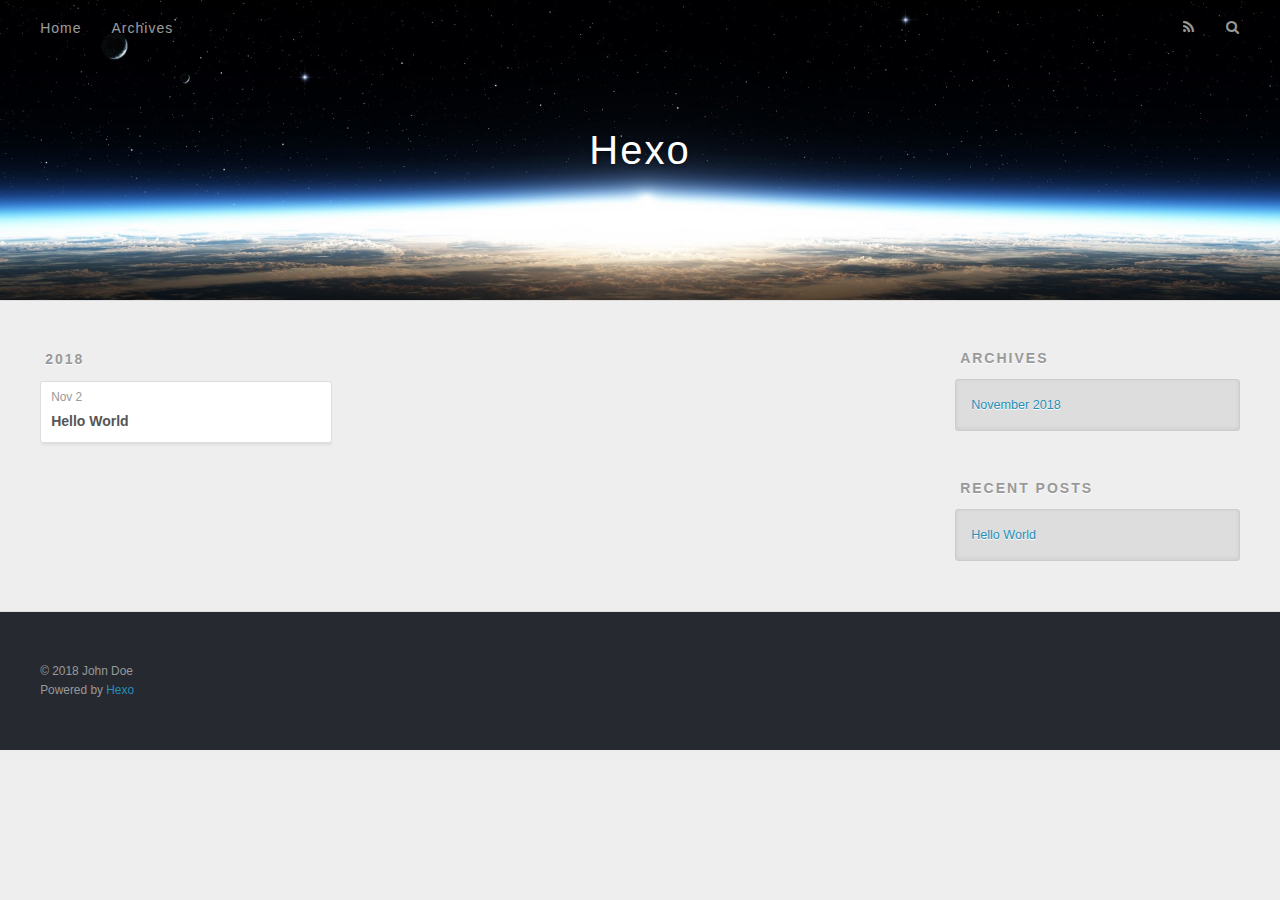
==== archives/index.html @ fae5cb5b "Site updated: 2018-11-02 11:44:25" ====
<!DOCTYPE html>
<html>
<head><meta name="generator" content="Hexo 3.8.0">
  <meta charset="utf-8">
  

  
  <title>Archives | Hexo</title>
  <meta name="viewport" content="width=device-width, initial-scale=1, maximum-scale=1">
  <meta property="og:type" content="website">
<meta property="og:title" content="Hexo">
<meta property="og:url" content="http://yoursite.com/archives/index.html">
<meta property="og:site_name" content="Hexo">
<meta property="og:locale" content="default">
<meta name="twitter:card" content="summary">
<meta name="twitter:title" content="Hexo">
  
    <link rel="alternate" href="/atom.xml" title="Hexo" type="application/atom+xml">
  
  
    <link rel="icon" href="/favicon.png">
  
  
    <link href="//fonts.googleapis.com/css?family=Source+Code+Pro" rel="stylesheet" type="text/css">
  
  <link rel="stylesheet" href="/css/style.css">
</head>
</html>
<body>
  <div id="container">
    <div id="wrap">
      <header id="header">
  <div id="banner"></div>
  <div id="header-outer" class="outer">
    <div id="header-title" class="inner">
      <h1 id="logo-wrap">
        <a href="/" id="logo">Hexo</a>
      </h1>
      
    </div>
    <div id="header-inner" class="inner">
      <nav id="main-nav">
        <a id="main-nav-toggle" class="nav-icon"></a>
        
          <a class="main-nav-link" href="/">Home</a>
        
          <a class="main-nav-link" href="/archives">Archives</a>
        
      </nav>
      <nav id="sub-nav">
        
          <a id="nav-rss-link" class="nav-icon" href="/atom.xml" title="RSS Feed"></a>
        
        <a id="nav-search-btn" class="nav-icon" title="Search"></a>
      </nav>
      <div id="search-form-wrap">
        <form action="//google.com/search" method="get" accept-charset="UTF-8" class="search-form"><input type="search" name="q" class="search-form-input" placeholder="Search"><button type="submit" class="search-form-submit">&#xF002;</button><input type="hidden" name="sitesearch" value="http://yoursite.com"></form>
      </div>
    </div>
  </div>
</header>
      <div class="outer">
        <section id="main">
  
  
    
    
      
      
      <section class="archives-wrap">
        <div class="archive-year-wrap">
          <a href="/archives/2018" class="archive-year">2018</a>
        </div>
        <div class="archives">
    
    <article class="archive-article archive-type-post">
  <div class="archive-article-inner">
    <header class="archive-article-header">
      <a href="/2018/11/02/hello-world/" class="archive-article-date">
  <time datetime="2018-11-02T03:14:10.967Z" itemprop="datePublished">Nov 2</time>
</a>
      
  
    <h1 itemprop="name">
      <a class="archive-article-title" href="/2018/11/02/hello-world/">Hello World</a>
    </h1>
  

    </header>
  </div>
</article>
  
  
    </div></section>
  


</section>
        
          <aside id="sidebar">
  
    

  
    

  
    
  
    
  <div class="widget-wrap">
    <h3 class="widget-title">Archives</h3>
    <div class="widget">
      <ul class="archive-list"><li class="archive-list-item"><a class="archive-list-link" href="/archives/2018/11/">November 2018</a></li></ul>
    </div>
  </div>


  
    
  <div class="widget-wrap">
    <h3 class="widget-title">Recent Posts</h3>
    <div class="widget">
      <ul>
        
          <li>
            <a href="/2018/11/02/hello-world/">Hello World</a>
          </li>
        
      </ul>
    </div>
  </div>

  
</aside>
        
      </div>
      <footer id="footer">
  
  <div class="outer">
    <div id="footer-info" class="inner">
      &copy; 2018 John Doe<br>
      Powered by <a href="http://hexo.io/" target="_blank">Hexo</a>
    </div>
  </div>
</footer>
    </div>
    <nav id="mobile-nav">
  
    <a href="/" class="mobile-nav-link">Home</a>
  
    <a href="/archives" class="mobile-nav-link">Archives</a>
  
</nav>
    

<script src="//ajax.googleapis.com/ajax/libs/jquery/2.0.3/jquery.min.js"></script>


  <link rel="stylesheet" href="/fancybox/jquery.fancybox.css">
  <script src="/fancybox/jquery.fancybox.pack.js"></script>


<script src="/js/script.js"></script>



  </div>
</body>
</html>
---- css/style.css ----
body {
  width: 100%;
}
body:before,
body:after {
  content: "";
  display: table;
}
body:after {
  clear: both;
}
html,
body,
div,
span,
applet,
object,
iframe,
h1,
h2,
h3,
h4,
h5,
h6,
p,
blockquote,
pre,
a,
abbr,
acronym,
address,
big,
cite,
code,
del,
dfn,
em,
img,
ins,
kbd,
q,
s,
samp,
small,
strike,
strong,
sub,
sup,
tt,
var,
dl,
dt,
dd,
ol,
ul,
li,
fieldset,
form,
label,
legend,
table,
caption,
tbody,
tfoot,
thead,
tr,
th,
td {
  margin: 0;
  padding: 0;
  border: 0;
  outline: 0;
  font-weight: inherit;
  font-style: inherit;
  font-family: inherit;
  font-size: 100%;
  vertical-align: baseline;
}
body {
  line-height: 1;
  color: #000;
  background: #fff;
}
ol,
ul {
  list-style: none;
}
table {
  border-collapse: separate;
  border-spacing: 0;
  vertical-align: middle;
}
caption,
th,
td {
  text-align: left;
  font-weight: normal;
  vertical-align: middle;
}
a img {
  border: none;
}
input,
button {
  margin: 0;
  padding: 0;
}
input::-moz-focus-inner,
button::-moz-focus-inner {
  border: 0;
  padding: 0;
}
@font-face {
  font-family: FontAwesome;
  font-style: normal;
  font-weight: normal;
  src: url("fonts/fontawesome-webfont.eot?v=#4.0.3");
  src: url("fonts/fontawesome-webfont.eot?#iefix&v=#4.0.3") format("embedded-opentype"), url("fonts/fontawesome-webfont.woff?v=#4.0.3") format("woff"), url("fonts/fontawesome-webfont.ttf?v=#4.0.3") format("truetype"), url("fonts/fontawesome-webfont.svg#fontawesomeregular?v=#4.0.3") format("svg");
}
html,
body,
#container {
  height: 100%;
}
body {
  background: #eee;
  font: 14px -apple-system, BlinkMacSystemFont, "Segoe UI", "Roboto", "Oxygen", "Ubuntu", "Cantarell", "Fira Sans", "Droid Sans", "Helvetica Neue", sans-serif;
  -webkit-text-size-adjust: 100%;
}
.outer {
  max-width: 1220px;
  margin: 0 auto;
  padding: 0 20px;
}
.outer:before,
.outer:after {
  content: "";
  display: table;
}
.outer:after {
  clear: both;
}
.inner {
  display: inline;
  float: left;
  width: 98.33333333333333%;
  margin: 0 0.833333333333333%;
}
.left,
.alignleft {
  float: left;
}
.right,
.alignright {
  float: right;
}
.clear {
  clear: both;
}
#container {
  position: relative;
}
.mobile-nav-on {
  overflow: hidden;
}
#wrap {
  height: 100%;
  width: 100%;
  position: absolute;
  top: 0;
  left: 0;
  -webkit-transition: 0.2s ease-out;
  -moz-transition: 0.2s ease-out;
  -ms-transition: 0.2s ease-out;
  transition: 0.2s ease-out;
  z-index: 1;
  background: #eee;
}
.mobile-nav-on #wrap {
  left: 280px;
}
@media screen and (min-width: 768px) {
  #main {
    display: inline;
    float: left;
    width: 73.33333333333333%;
    margin: 0 0.833333333333333%;
  }
}
.article-date,
.article-category-link,
.archive-year,
.widget-title {
  text-decoration: none;
  text-transform: uppercase;
  letter-spacing: 2px;
  color: #999;
  margin-bottom: 1em;
  margin-left: 5px;
  line-height: 1em;
  text-shadow: 0 1px #fff;
  font-weight: bold;
}
.article-inner,
.archive-article-inner {
  background: #fff;
  -webkit-box-shadow: 1px 2px 3px #ddd;
  box-shadow: 1px 2px 3px #ddd;
  border: 1px solid #ddd;
  border-radius: 3px;
}
.article-entry h1,
.widget h1 {
  font-size: 2em;
}
.article-entry h2,
.widget h2 {
  font-size: 1.5em;
}
.article-entry h3,
.widget h3 {
  font-size: 1.3em;
}
.article-entry h4,
.widget h4 {
  font-size: 1.2em;
}
.article-entry h5,
.widget h5 {
  font-size: 1em;
}
.article-entry h6,
.widget h6 {
  font-size: 1em;
  color: #999;
}
.article-entry hr,
.widget hr {
  border: 1px dashed #ddd;
}
.article-entry strong,
.widget strong {
  font-weight: bold;
}
.article-entry em,
.widget em,
.article-entry cite,
.widget cite {
  font-style: italic;
}
.article-entry sup,
.widget sup,
.article-entry sub,
.widget sub {
  font-size: 0.75em;
  line-height: 0;
  position: relative;
  vertical-align: baseline;
}
.article-entry sup,
.widget sup {
  top: -0.5em;
}
.article-entry sub,
.widget sub {
  bottom: -0.2em;
}
.article-entry small,
.widget small {
  font-size: 0.85em;
}
.article-entry acronym,
.widget acronym,
.article-entry abbr,
.widget abbr {
  border-bottom: 1px dotted;
}
.article-entry ul,
.widget ul,
.article-entry ol,
.widget ol,
.article-entry dl,
.widget dl {
  margin: 0 20px;
  line-height: 1.6em;
}
.article-entry ul ul,
.widget ul ul,
.article-entry ol ul,
.widget ol ul,
.article-entry ul ol,
.widget ul ol,
.article-entry ol ol,
.widget ol ol {
  margin-top: 0;
  margin-bottom: 0;
}
.article-entry ul,
.widget ul {
  list-style: disc;
}
.article-entry ol,
.widget ol {
  list-style: decimal;
}
.article-entry dt,
.widget dt {
  font-weight: bold;
}
#header {
  height: 300px;
  position: relative;
  border-bottom: 1px solid #ddd;
}
#header:before,
#header:after {
  content: "";
  position: absolute;
  left: 0;
  right: 0;
  height: 40px;
}
#header:before {
  top: 0;
  background: -webkit-linear-gradient(rgba(0,0,0,0.2), transparent);
  background: -moz-linear-gradient(rgba(0,0,0,0.2), transparent);
  background: -ms-linear-gradient(rgba(0,0,0,0.2), transparent);
  background: linear-gradient(rgba(0,0,0,0.2), transparent);
}
#header:after {
  bottom: 0;
  background: -webkit-linear-gradient(transparent, rgba(0,0,0,0.2));
  background: -moz-linear-gradient(transparent, rgba(0,0,0,0.2));
  background: -ms-linear-gradient(transparent, rgba(0,0,0,0.2));
  background: linear-gradient(transparent, rgba(0,0,0,0.2));
}
#header-outer {
  height: 100%;
  position: relative;
}
#header-inner {
  position: relative;
  overflow: hidden;
}
#banner {
  position: absolute;
  top: 0;
  left: 0;
  width: 100%;
  height: 100%;
  background: url("images/banner.jpg") center #000;
  -webkit-background-size: cover;
  -moz-background-size: cover;
  background-size: cover;
  z-index: -1;
}
#header-title {
  text-align: center;
  height: 40px;
  position: absolute;
  top: 50%;
  left: 0;
  margin-top: -20px;
}
#logo,
#subtitle {
  text-decoration: none;
  color: #fff;
  font-weight: 300;
  text-shadow: 0 1px 4px rgba(0,0,0,0.3);
}
#logo {
  font-size: 40px;
  line-height: 40px;
  letter-spacing: 2px;
}
#subtitle {
  font-size: 16px;
  line-height: 16px;
  letter-spacing: 1px;
}
#subtitle-wrap {
  margin-top: 16px;
}
#main-nav {
  float: left;
  margin-left: -15px;
}
.nav-icon,
.main-nav-link {
  float: left;
  color: #fff;
  opacity: 0.6;
  text-decoration: none;
  text-shadow: 0 1px rgba(0,0,0,0.2);
  -webkit-transition: opacity 0.2s;
  -moz-transition: opacity 0.2s;
  -ms-transition: opacity 0.2s;
  transition: opacity 0.2s;
  display: block;
  padding: 20px 15px;
}
.nav-icon:hover,
.main-nav-link:hover {
  opacity: 1;
}
.nav-icon {
  font-family: FontAwesome;
  text-align: center;
  font-size: 14px;
  width: 14px;
  height: 14px;
  padding: 20px 15px;
  position: relative;
  cursor: pointer;
}
.main-nav-link {
  font-weight: 300;
  letter-spacing: 1px;
}
@media screen and (max-width: 479px) {
  .main-nav-link {
    display: none;
  }
}
#main-nav-toggle {
  display: none;
}
#main-nav-toggle:before {
  content: "\f0c9";
}
@media screen and (max-width: 479px) {
  #main-nav-toggle {
    display: block;
  }
}
#sub-nav {
  float: right;
  margin-right: -15px;
}
#nav-rss-link:before {
  content: "\f09e";
}
#nav-search-btn:before {
  content: "\f002";
}
#search-form-wrap {
  position: absolute;
  top: 15px;
  width: 150px;
  height: 30px;
  right: -150px;
  opacity: 0;
  -webkit-transition: 0.2s ease-out;
  -moz-transition: 0.2s ease-out;
  -ms-transition: 0.2s ease-out;
  transition: 0.2s ease-out;
}
#search-form-wrap.on {
  opacity: 1;
  right: 0;
}
@media screen and (max-width: 479px) {
  #search-form-wrap {
    width: 100%;
    right: -100%;
  }
}
.search-form {
  position: absolute;
  top: 0;
  left: 0;
  right: 0;
  background: #fff;
  padding: 5px 15px;
  border-radius: 15px;
  -webkit-box-shadow: 0 0 10px rgba(0,0,0,0.3);
  box-shadow: 0 0 10px rgba(0,0,0,0.3);
}
.search-form-input {
  border: none;
  background: none;
  color: #555;
  width: 100%;
  font: 13px -apple-system, BlinkMacSystemFont, "Segoe UI", "Roboto", "Oxygen", "Ubuntu", "Cantarell", "Fira Sans", "Droid Sans", "Helvetica Neue", sans-serif;
  outline: none;
}
.search-form-input::-webkit-search-results-decoration,
.search-form-input::-webkit-search-cancel-button {
  -webkit-appearance: none;
}
.search-form-submit {
  position: absolute;
  top: 50%;
  right: 10px;
  margin-top: -7px;
  font: 13px FontAwesome;
  border: none;
  background: none;
  color: #bbb;
  cursor: pointer;
}
.search-form-submit:hover,
.search-form-submit:focus {
  color: #777;
}
.article {
  margin: 50px 0;
}
.article-inner {
  overflow: hidden;
}
.article-meta:before,
.article-meta:after {
  content: "";
  display: table;
}
.article-meta:after {
  clear: both;
}
.article-date {
  float: left;
}
.article-category {
  float: left;
  line-height: 1em;
  color: #ccc;
  text-shadow: 0 1px #fff;
  margin-left: 8px;
}
.article-category:before {
  content: "\2022";
}
.article-category-link {
  margin: 0 12px 1em;
}
.article-header {
  padding: 20px 20px 0;
}
.article-title {
  text-decoration: none;
  font-size: 2em;
  font-weight: bold;
  color: #555;
  line-height: 1.1em;
  -webkit-transition: color 0.2s;
  -moz-transition: color 0.2s;
  -ms-transition: color 0.2s;
  transition: color 0.2s;
}
a.article-title:hover {
  color: #258fb8;
}
.article-entry {
  color: #555;
  padding: 0 20px;
}
.article-entry:before,
.article-entry:after {
  content: "";
  display: table;
}
.article-entry:after {
  clear: both;
}
.article-entry p,
.article-entry table {
  line-height: 1.6em;
  margin: 1.6em 0;
}
.article-entry h1,
.article-entry h2,
.article-entry h3,
.article-entry h4,
.article-entry h5,
.article-entry h6 {
  font-weight: bold;
}
.article-entry h1,
.article-entry h2,
.article-entry h3,
.article-entry h4,
.article-entry h5,
.article-entry h6 {
  line-height: 1.1em;
  margin: 1.1em 0;
}
.article-entry a {
  color: #258fb8;
  text-decoration: none;
}
.article-entry a:hover {
  text-decoration: underline;
}
.article-entry ul,
.article-entry ol,
.article-entry dl {
  margin-top: 1.6em;
  margin-bottom: 1.6em;
}
.article-entry img,
.article-entry video {
  max-width: 100%;
  height: auto;
  display: block;
  margin: auto;
}
.article-entry iframe {
  border: none;
}
.article-entry table {
  width: 100%;
  border-collapse: collapse;
  border-spacing: 0;
}
.article-entry th {
  font-weight: bold;
  border-bottom: 3px solid #ddd;
  padding-bottom: 0.5em;
}
.article-entry td {
  border-bottom: 1px solid #ddd;
  padding: 10px 0;
}
.article-entry blockquote {
  font-family: Georgia, "Times New Roman", serif;
  font-size: 1.4em;
  margin: 1.6em 20px;
  text-align: center;
}
.article-entry blockquote footer {
  font-size: 14px;
  margin: 1.6em 0;
  font-family: -apple-system, BlinkMacSystemFont, "Segoe UI", "Roboto", "Oxygen", "Ubuntu", "Cantarell", "Fira Sans", "Droid Sans", "Helvetica Neue", sans-serif;
}
.article-entry blockquote footer cite:before {
  content: "—";
  padding: 0 0.5em;
}
.article-entry .pullquote {
  text-align: left;
  width: 45%;
  margin: 0;
}
.article-entry .pullquote.left {
  margin-left: 0.5em;
  margin-right: 1em;
}
.article-entry .pullquote.right {
  margin-right: 0.5em;
  margin-left: 1em;
}
.article-entry .caption {
  color: #999;
  display: block;
  font-size: 0.9em;
  margin-top: 0.5em;
  position: relative;
  text-align: center;
}
.article-entry .video-container {
  position: relative;
  padding-top: 56.25%;
  height: 0;
  overflow: hidden;
}
.article-entry .video-container iframe,
.article-entry .video-container object,
.article-entry .video-container embed {
  position: absolute;
  top: 0;
  left: 0;
  width: 100%;
  height: 100%;
  margin-top: 0;
}
.article-more-link a {
  display: inline-block;
  line-height: 1em;
  padding: 6px 15px;
  border-radius: 15px;
  background: #eee;
  color: #999;
  text-shadow: 0 1px #fff;
  text-decoration: none;
}
.article-more-link a:hover {
  background: #258fb8;
  color: #fff;
  text-decoration: none;
  text-shadow: 0 1px #1e7293;
}
.article-footer {
  font-size: 0.85em;
  line-height: 1.6em;
  border-top: 1px solid #ddd;
  padding-top: 1.6em;
  margin: 0 20px 20px;
}
.article-footer:before,
.article-footer:after {
  content: "";
  display: table;
}
.article-footer:after {
  clear: both;
}
.article-footer a {
  color: #999;
  text-decoration: none;
}
.article-footer a:hover {
  color: #555;
}
.article-tag-list-item {
  float: left;
  margin-right: 10px;
}
.article-tag-list-link:before {
  content: "#";
}
.article-comment-link {
  float: right;
}
.article-comment-link:before {
  content: "\f075";
  font-family: FontAwesome;
  padding-right: 8px;
}
.article-share-link {
  cursor: pointer;
  float: right;
  margin-left: 20px;
}
.article-share-link:before {
  content: "\f064";
  font-family: FontAwesome;
  padding-right: 6px;
}
#article-nav {
  position: relative;
}
#article-nav:before,
#article-nav:after {
  content: "";
  display: table;
}
#article-nav:after {
  clear: both;
}
@media screen and (min-width: 768px) {
  #article-nav {
    margin: 50px 0;
  }
  #article-nav:before {
    width: 8px;
    height: 8px;
    position: absolute;
    top: 50%;
    left: 50%;
    margin-top: -4px;
    margin-left: -4px;
    content: "";
    border-radius: 50%;
    background: #ddd;
    -webkit-box-shadow: 0 1px 2px #fff;
    box-shadow: 0 1px 2px #fff;
  }
}
.article-nav-link-wrap {
  text-decoration: none;
  text-shadow: 0 1px #fff;
  color: #999;
  -webkit-box-sizing: border-box;
  -moz-box-sizing: border-box;
  box-sizing: border-box;
  margin-top: 50px;
  text-align: center;
  display: block;
}
.article-nav-link-wrap:hover {
  color: #555;
}
@media screen and (min-width: 768px) {
  .article-nav-link-wrap {
    width: 50%;
    margin-top: 0;
  }
}
@media screen and (min-width: 768px) {
  #article-nav-newer {
    float: left;
    text-align: right;
    padding-right: 20px;
  }
}
@media screen and (min-width: 768px) {
  #article-nav-older {
    float: right;
    text-align: left;
    padding-left: 20px;
  }
}
.article-nav-caption {
  text-transform: uppercase;
  letter-spacing: 2px;
  color: #ddd;
  line-height: 1em;
  font-weight: bold;
}
#article-nav-newer .article-nav-caption {
  margin-right: -2px;
}
.article-nav-title {
  font-size: 0.85em;
  line-height: 1.6em;
  margin-top: 0.5em;
}
.article-share-box {
  position: absolute;
  display: none;
  background: #fff;
  -webkit-box-shadow: 1px 2px 10px rgba(0,0,0,0.2);
  box-shadow: 1px 2px 10px rgba(0,0,0,0.2);
  border-radius: 3px;
  margin-left: -145px;
  overflow: hidden;
  z-index: 1;
}
.article-share-box.on {
  display: block;
}
.article-share-input {
  width: 100%;
  background: none;
  -webkit-box-sizing: border-box;
  -moz-box-sizing: border-box;
  box-sizing: border-box;
  font: 14px -apple-system, BlinkMacSystemFont, "Segoe UI", "Roboto", "Oxygen", "Ubuntu", "Cantarell", "Fira Sans", "Droid Sans", "Helvetica Neue", sans-serif;
  padding: 0 15px;
  color: #555;
  outline: none;
  border: 1px solid #ddd;
  border-radius: 3px 3px 0 0;
  height: 36px;
  line-height: 36px;
}
.article-share-links {
  background: #eee;
}
.article-share-links:before,
.article-share-links:after {
  content: "";
  display: table;
}
.article-share-links:after {
  clear: both;
}
.article-share-twitter,
.article-share-facebook,
.article-share-pinterest,
.article-share-google {
  width: 50px;
  height: 36px;
  display: block;
  float: left;
  position: relative;
  color: #999;
  text-shadow: 0 1px #fff;
}
.article-share-twitter:before,
.article-share-facebook:before,
.article-share-pinterest:before,
.article-share-google:before {
  font-size: 20px;
  font-family: FontAwesome;
  width: 20px;
  height: 20px;
  position: absolute;
  top: 50%;
  left: 50%;
  margin-top: -10px;
  margin-left: -10px;
  text-align: center;
}
.article-share-twitter:hover,
.article-share-facebook:hover,
.article-share-pinterest:hover,
.article-share-google:hover {
  color: #fff;
}
.article-share-twitter:before {
  content: "\f099";
}
.article-share-twitter:hover {
  background: #00aced;
  text-shadow: 0 1px #008abe;
}
.article-share-facebook:before {
  content: "\f09a";
}
.article-share-facebook:hover {
  background: #3b5998;
  text-shadow: 0 1px #2f477a;
}
.article-share-pinterest:before {
  content: "\f0d2";
}
.article-share-pinterest:hover {
  background: #cb2027;
  text-shadow: 0 1px #a21a1f;
}
.article-share-google:before {
  content: "\f0d5";
}
.article-share-google:hover {
  background: #dd4b39;
  text-shadow: 0 1px #be3221;
}
.article-gallery {
  background: #000;
  position: relative;
}
.article-gallery-photos {
  position: relative;
  overflow: hidden;
}
.article-gallery-img {
  display: none;
  max-width: 100%;
}
.article-gallery-img:first-child {
  display: block;
}
.article-gallery-img.loaded {
  position: absolute;
  display: block;
}
.article-gallery-img img {
  display: block;
  max-width: 100%;
  margin: 0 auto;
}
#comments {
  background: #fff;
  -webkit-box-shadow: 1px 2px 3px #ddd;
  box-shadow: 1px 2px 3px #ddd;
  padding: 20px;
  border: 1px solid #ddd;
  border-radius: 3px;
  margin: 50px 0;
}
#comments a {
  color: #258fb8;
}
.archives-wrap {
  margin: 50px 0;
}
.archives:before,
.archives:after {
  content: "";
  display: table;
}
.archives:after {
  clear: both;
}
.archive-year-wrap {
  margin-bottom: 1em;
}
.archives {
  -webkit-column-gap: 10px;
  -moz-column-gap: 10px;
  column-gap: 10px;
}
@media screen and (min-width: 480px) and (max-width: 767px) {
  .archives {
    -webkit-column-count: 2;
    -moz-column-count: 2;
    column-count: 2;
  }
}
@media screen and (min-width: 768px) {
  .archives {
    -webkit-column-count: 3;
    -moz-column-count: 3;
    column-count: 3;
  }
}
.archive-article {
  -webkit-column-break-inside: avoid;
  page-break-inside: avoid;
  overflow: hidden;
  break-inside: avoid-column;
}
.archive-article-inner {
  padding: 10px;
  margin-bottom: 15px;
}
.archive-article-title {
  text-decoration: none;
  font-weight: bold;
  color: #555;
  -webkit-transition: color 0.2s;
  -moz-transition: color 0.2s;
  -ms-transition: color 0.2s;
  transition: color 0.2s;
  line-height: 1.6em;
}
.archive-article-title:hover {
  color: #258fb8;
}
.archive-article-footer {
  margin-top: 1em;
}
.archive-article-date {
  color: #999;
  text-decoration: none;
  font-size: 0.85em;
  line-height: 1em;
  margin-bottom: 0.5em;
  display: block;
}
#page-nav {
  margin: 50px auto;
  background: #fff;
  -webkit-box-shadow: 1px 2px 3px #ddd;
  box-shadow: 1px 2px 3px #ddd;
  border: 1px solid #ddd;
  border-radius: 3px;
  text-align: center;
  color: #999;
  overflow: hidden;
}
#page-nav:before,
#page-nav:after {
  content: "";
  display: table;
}
#page-nav:after {
  clear: both;
}
#page-nav a,
#page-nav span {
  padding: 10px 20px;
  line-height: 1;
  height: 2ex;
}
#page-nav a {
  color: #999;
  text-decoration: none;
}
#page-nav a:hover {
  background: #999;
  color: #fff;
}
#page-nav .prev {
  float: left;
}
#page-nav .next {
  float: right;
}
#page-nav .page-number {
  display: inline-block;
}
@media screen and (max-width: 479px) {
  #page-nav .page-number {
    display: none;
  }
}
#page-nav .current {
  color: #555;
  font-weight: bold;
}
#page-nav .space {
  color: #ddd;
}
#footer {
  background: #262a30;
  padding: 50px 0;
  border-top: 1px solid #ddd;
  color: #999;
}
#footer a {
  color: #258fb8;
  text-decoration: none;
}
#footer a:hover {
  text-decoration: underline;
}
#footer-info {
  line-height: 1.6em;
  font-size: 0.85em;
}
.article-entry pre,
.article-entry .highlight {
  background: #2d2d2d;
  margin: 0 -20px;
  padding: 15px 20px;
  border-style: solid;
  border-color: #ddd;
  border-width: 1px 0;
  overflow: auto;
  color: #ccc;
  line-height: 22.400000000000002px;
}
.article-entry .highlight .gutter pre,
.article-entry .gist .gist-file .gist-data .line-numbers {
  color: #666;
  font-size: 0.85em;
}
.article-entry pre,
.article-entry code {
  font-family: "Source Code Pro", Consolas, Monaco, Menlo, Consolas, monospace;
}
.article-entry code {
  background: #eee;
  text-shadow: 0 1px #fff;
  padding: 0 0.3em;
}
.article-entry pre code {
  background: none;
  text-shadow: none;
  padding: 0;
}
.article-entry .highlight pre {
  border: none;
  margin: 0;
  padding: 0;
}
.article-entry .highlight table {
  margin: 0;
  width: auto;
}
.article-entry .highlight td {
  border: none;
  padding: 0;
}
.article-entry .highlight figcaption {
  font-size: 0.85em;
  color: #999;
  line-height: 1em;
  margin-bottom: 1em;
}
.article-entry .highlight figcaption:before,
.article-entry .highlight figcaption:after {
  content: "";
  display: table;
}
.article-entry .highlight figcaption:after {
  clear: both;
}
.article-entry .highlight figcaption a {
  float: right;
}
.article-entry .highlight .gutter pre {
  text-align: right;
  padding-right: 20px;
}
.article-entry .highlight .line {
  height: 22.400000000000002px;
}
.article-entry .highlight .line.marked {
  background: #515151;
}
.article-entry .gist {
  margin: 0 -20px;
  border-style: solid;
  border-color: #ddd;
  border-width: 1px 0;
  background: #2d2d2d;
  padding: 15px 20px 15px 0;
}
.article-entry .gist .gist-file {
  border: none;
  font-family: "Source Code Pro", Consolas, Monaco, Menlo, Consolas, monospace;
  margin: 0;
}
.article-entry .gist .gist-file .gist-data {
  background: none;
  border: none;
}
.article-entry .gist .gist-file .gist-data .line-numbers {
  background: none;
  border: none;
  padding: 0 20px 0 0;
}
.article-entry .gist .gist-file .gist-data .line-data {
  padding: 0 !important;
}
.article-entry .gist .gist-file .highlight {
  margin: 0;
  padding: 0;
  border: none;
}
.article-entry .gist .gist-file .gist-meta {
  background: #2d2d2d;
  color: #999;
  font: 0.85em -apple-system, BlinkMacSystemFont, "Segoe UI", "Roboto", "Oxygen", "Ubuntu", "Cantarell", "Fira Sans", "Droid Sans", "Helvetica Neue", sans-serif;
  text-shadow: 0 0;
  padding: 0;
  margin-top: 1em;
  margin-left: 20px;
}
.article-entry .gist .gist-file .gist-meta a {
  color: #258fb8;
  font-weight: normal;
}
.article-entry .gist .gist-file .gist-meta a:hover {
  text-decoration: underline;
}
pre .comment,
pre .title {
  color: #999;
}
pre .variable,
pre .attribute,
pre .tag,
pre .regexp,
pre .ruby .constant,
pre .xml .tag .title,
pre .xml .pi,
pre .xml .doctype,
pre .html .doctype,
pre .css .id,
pre .css .class,
pre .css .pseudo {
  color: #f2777a;
}
pre .number,
pre .preprocessor,
pre .built_in,
pre .literal,
pre .params,
pre .constant {
  color: #f99157;
}
pre .class,
pre .ruby .class .title,
pre .css .rules .attribute {
  color: #9c9;
}
pre .string,
pre .value,
pre .inheritance,
pre .header,
pre .ruby .symbol,
pre .xml .cdata {
  color: #9c9;
}
pre .css .hexcolor {
  color: #6cc;
}
pre .function,
pre .python .decorator,
pre .python .title,
pre .ruby .function .title,
pre .ruby .title .keyword,
pre .perl .sub,
pre .javascript .title,
pre .coffeescript .title {
  color: #69c;
}
pre .keyword,
pre .javascript .function {
  color: #c9c;
}
@media screen and (max-width: 479px) {
  #mobile-nav {
    position: absolute;
    top: 0;
    left: 0;
    width: 280px;
    height: 100%;
    background: #191919;
    border-right: 1px solid #fff;
  }
}
@media screen and (max-width: 479px) {
  .mobile-nav-link {
    display: block;
    color: #999;
    text-decoration: none;
    padding: 15px 20px;
    font-weight: bold;
  }
  .mobile-nav-link:hover {
    color: #fff;
  }
}
@media screen and (min-width: 768px) {
  #sidebar {
    display: inline;
    float: left;
    width: 23.333333333333332%;
    margin: 0 0.833333333333333%;
  }
}
.widget-wrap {
  margin: 50px 0;
}
.widget {
  color: #777;
  text-shadow: 0 1px #fff;
  background: #ddd;
  -webkit-box-shadow: 0 -1px 4px #ccc inset;
  box-shadow: 0 -1px 4px #ccc inset;
  border: 1px solid #ccc;
  padding: 15px;
  border-radius: 3px;
}
.widget a {
  color: #258fb8;
  text-decoration: none;
}
.widget a:hover {
  text-decoration: underline;
}
.widget ul ul,
.widget ol ul,
.widget dl ul,
.widget ul ol,
.widget ol ol,
.widget dl ol,
.widget ul dl,
.widget ol dl,
.widget dl dl {
  margin-left: 15px;
  list-style: disc;
}
.widget {
  line-height: 1.6em;
  word-wrap: break-word;
  font-size: 0.9em;
}
.widget ul,
.widget ol {
  list-style: none;
  margin: 0;
}
.widget ul ul,
.widget ol ul,
.widget ul ol,
.widget ol ol {
  margin: 0 20px;
}
.widget ul ul,
.widget ol ul {
  list-style: disc;
}
.widget ul ol,
.widget ol ol {
  list-style: decimal;
}
.category-list-count,
.tag-list-count,
.archive-list-count {
  padding-left: 5px;
  color: #999;
  font-size: 0.85em;
}
.category-list-count:before,
.tag-list-count:before,
.archive-list-count:before {
  content: "(";
}
.category-list-count:after,
.tag-list-count:after,
.archive-list-count:after {
  content: ")";
}
.tagcloud a {
  margin-right: 5px;
  display: inline-block;
}
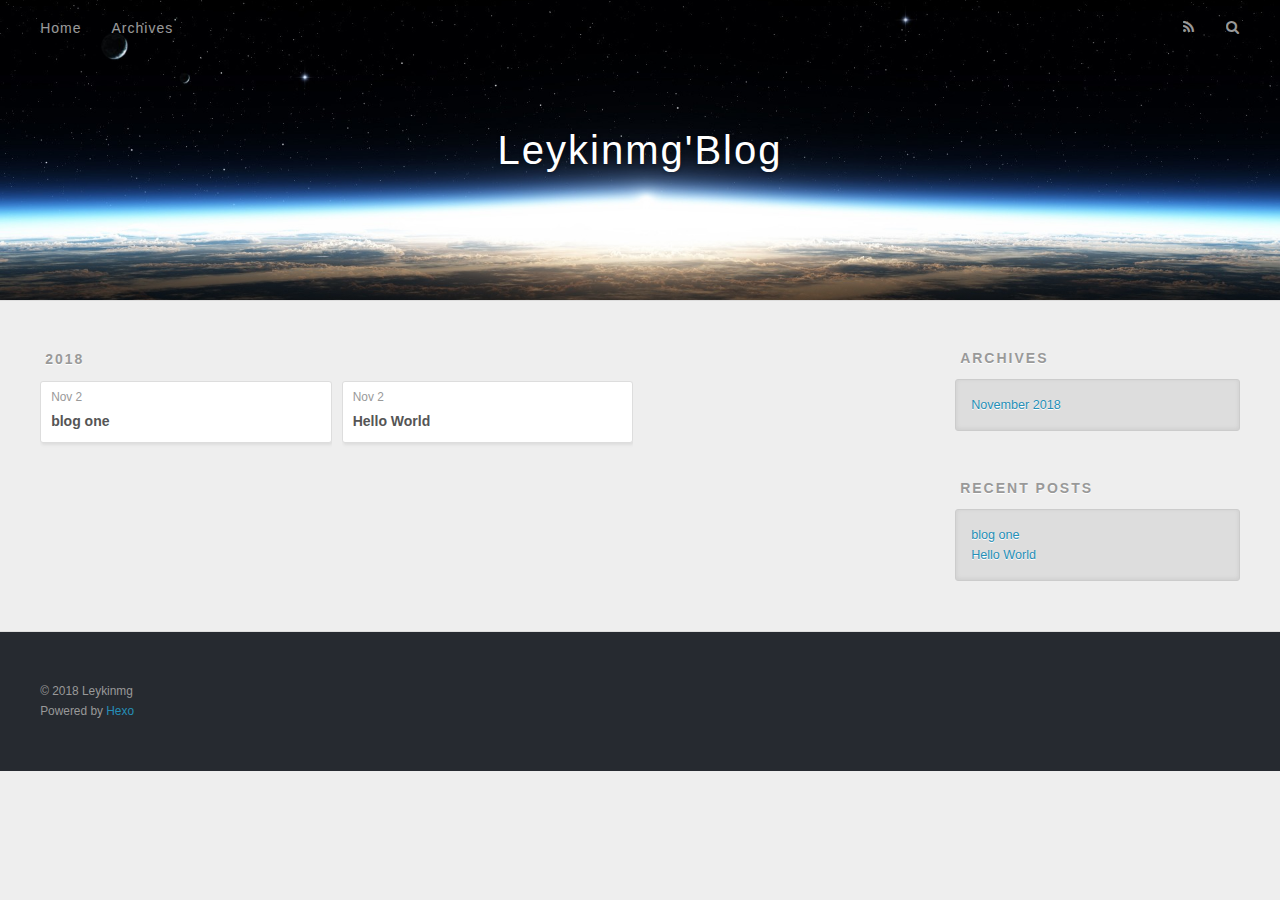
==== commit 9611400d: "Site updated: 2018-11-02 13:22:44" ====
--- a/archives/index.html
+++ b/archives/index.html
@@ -5,17 +5,17 @@
   
 
   
-  <title>Archives | Hexo</title>
+  <title>Archives | Leykinmg&#39;Blog</title>
   <meta name="viewport" content="width=device-width, initial-scale=1, maximum-scale=1">
   <meta property="og:type" content="website">
-<meta property="og:title" content="Hexo">
+<meta property="og:title" content="Leykinmg&#39;Blog">
 <meta property="og:url" content="http://yoursite.com/archives/index.html">
-<meta property="og:site_name" content="Hexo">
+<meta property="og:site_name" content="Leykinmg&#39;Blog">
 <meta property="og:locale" content="default">
 <meta name="twitter:card" content="summary">
-<meta name="twitter:title" content="Hexo">
+<meta name="twitter:title" content="Leykinmg&#39;Blog">
   
-    <link rel="alternate" href="/atom.xml" title="Hexo" type="application/atom+xml">
+    <link rel="alternate" href="/atom.xml" title="Leykinmg&#39;Blog" type="application/atom+xml">
   
   
     <link rel="icon" href="/favicon.png">
@@ -34,7 +34,7 @@
   <div id="header-outer" class="outer">
     <div id="header-title" class="inner">
       <h1 id="logo-wrap">
-        <a href="/" id="logo">Hexo</a>
+        <a href="/" id="logo">Leykinmg&#39;Blog</a>
       </h1>
       
     </div>
@@ -72,6 +72,25 @@
           <a href="/archives/2018" class="archive-year">2018</a>
         </div>
         <div class="archives">
+    
+    <article class="archive-article archive-type-post">
+  <div class="archive-article-inner">
+    <header class="archive-article-header">
+      <a href="/2018/11/02/blog-one/" class="archive-article-date">
+  <time datetime="2018-11-02T05:22:01.000Z" itemprop="datePublished">Nov 2</time>
+</a>
+      
+  
+    <h1 itemprop="name">
+      <a class="archive-article-title" href="/2018/11/02/blog-one/">blog one</a>
+    </h1>
+  
+
+    </header>
+  </div>
+</article>
+  
+    
     
     <article class="archive-article archive-type-post">
   <div class="archive-article-inner">
@@ -124,6 +143,10 @@
       <ul>
         
           <li>
+            <a href="/2018/11/02/blog-one/">blog one</a>
+          </li>
+        
+          <li>
             <a href="/2018/11/02/hello-world/">Hello World</a>
           </li>
         
@@ -139,7 +162,7 @@
   
   <div class="outer">
     <div id="footer-info" class="inner">
-      &copy; 2018 John Doe<br>
+      &copy; 2018 Leykinmg<br>
       Powered by <a href="http://hexo.io/" target="_blank">Hexo</a>
     </div>
   </div>
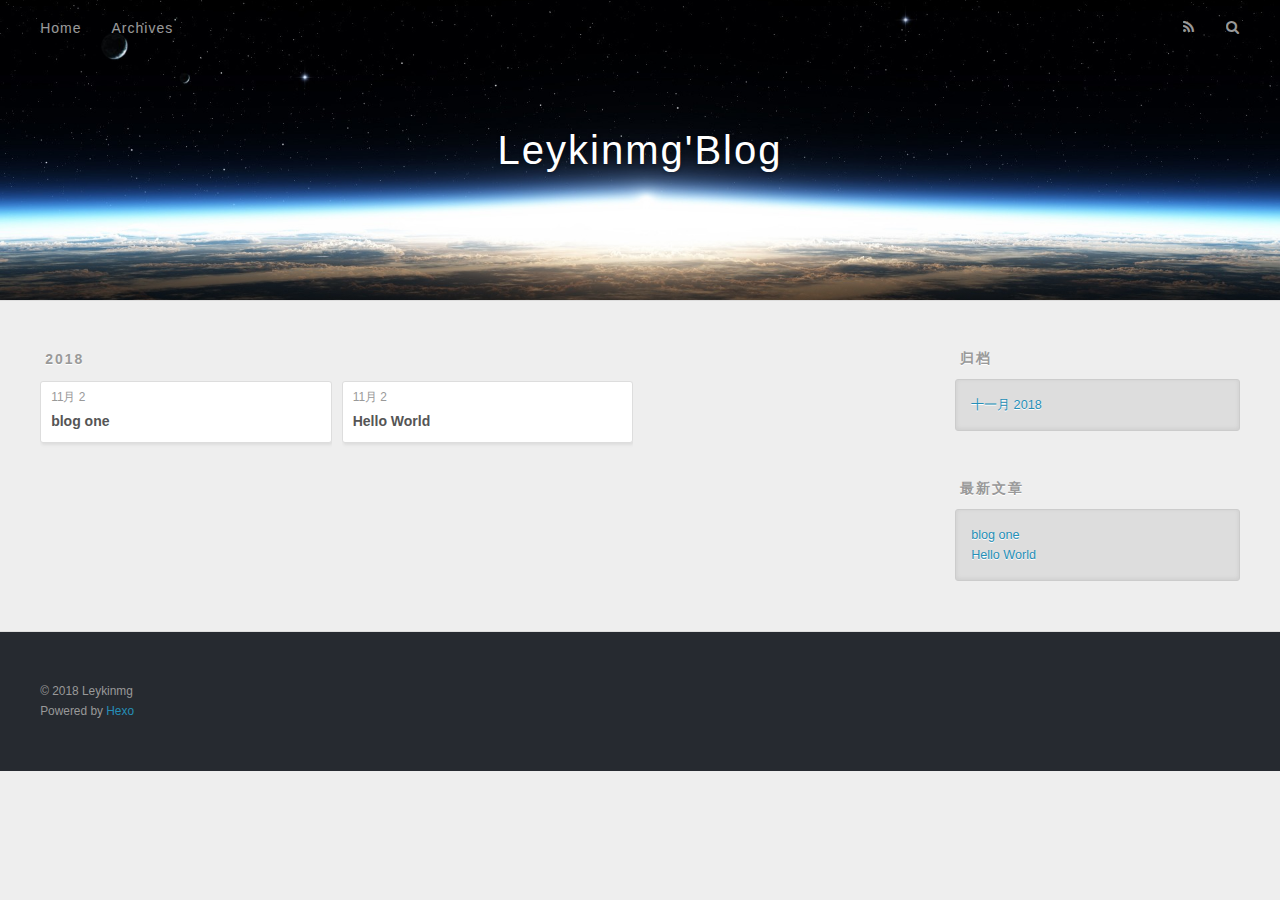
==== commit 0f0a817d: "Site updated: 2018-11-02 19:39:54" ====
--- a/archives/index.html
+++ b/archives/index.html
@@ -5,20 +5,20 @@
   
 
   
-  <title>Archives | Leykinmg&#39;Blog</title>
+  <title>归档 | Leykinmg&#39;Blog</title>
   <meta name="viewport" content="width=device-width, initial-scale=1, maximum-scale=1">
   <meta property="og:type" content="website">
 <meta property="og:title" content="Leykinmg&#39;Blog">
 <meta property="og:url" content="http://yoursite.com/archives/index.html">
 <meta property="og:site_name" content="Leykinmg&#39;Blog">
-<meta property="og:locale" content="default">
+<meta property="og:locale" content="zh-CN">
 <meta name="twitter:card" content="summary">
 <meta name="twitter:title" content="Leykinmg&#39;Blog">
   
     <link rel="alternate" href="/atom.xml" title="Leykinmg&#39;Blog" type="application/atom+xml">
   
   
-    <link rel="icon" href="/favicon.png">
+    <link rel="icon" href="/shuixing.ico">
   
   
     <link href="//fonts.googleapis.com/css?family=Source+Code+Pro" rel="stylesheet" type="text/css">
@@ -51,7 +51,7 @@
         
           <a id="nav-rss-link" class="nav-icon" href="/atom.xml" title="RSS Feed"></a>
         
-        <a id="nav-search-btn" class="nav-icon" title="Search"></a>
+        <a id="nav-search-btn" class="nav-icon" title="搜索"></a>
       </nav>
       <div id="search-form-wrap">
         <form action="//google.com/search" method="get" accept-charset="UTF-8" class="search-form"><input type="search" name="q" class="search-form-input" placeholder="Search"><button type="submit" class="search-form-submit">&#xF002;</button><input type="hidden" name="sitesearch" value="http://yoursite.com"></form>
@@ -77,7 +77,7 @@
   <div class="archive-article-inner">
     <header class="archive-article-header">
       <a href="/2018/11/02/blog-one/" class="archive-article-date">
-  <time datetime="2018-11-02T05:22:01.000Z" itemprop="datePublished">Nov 2</time>
+  <time datetime="2018-11-02T05:22:01.000Z" itemprop="datePublished">11月 2</time>
 </a>
       
   
@@ -96,7 +96,7 @@
   <div class="archive-article-inner">
     <header class="archive-article-header">
       <a href="/2018/11/02/hello-world/" class="archive-article-date">
-  <time datetime="2018-11-02T03:14:10.967Z" itemprop="datePublished">Nov 2</time>
+  <time datetime="2018-11-02T03:14:10.967Z" itemprop="datePublished">11月 2</time>
 </a>
       
   
@@ -128,9 +128,9 @@
   
     
   <div class="widget-wrap">
-    <h3 class="widget-title">Archives</h3>
+    <h3 class="widget-title">归档</h3>
     <div class="widget">
-      <ul class="archive-list"><li class="archive-list-item"><a class="archive-list-link" href="/archives/2018/11/">November 2018</a></li></ul>
+      <ul class="archive-list"><li class="archive-list-item"><a class="archive-list-link" href="/archives/2018/11/">十一月 2018</a></li></ul>
     </div>
   </div>
 
@@ -138,7 +138,7 @@
   
     
   <div class="widget-wrap">
-    <h3 class="widget-title">Recent Posts</h3>
+    <h3 class="widget-title">最新文章</h3>
     <div class="widget">
       <ul>
         
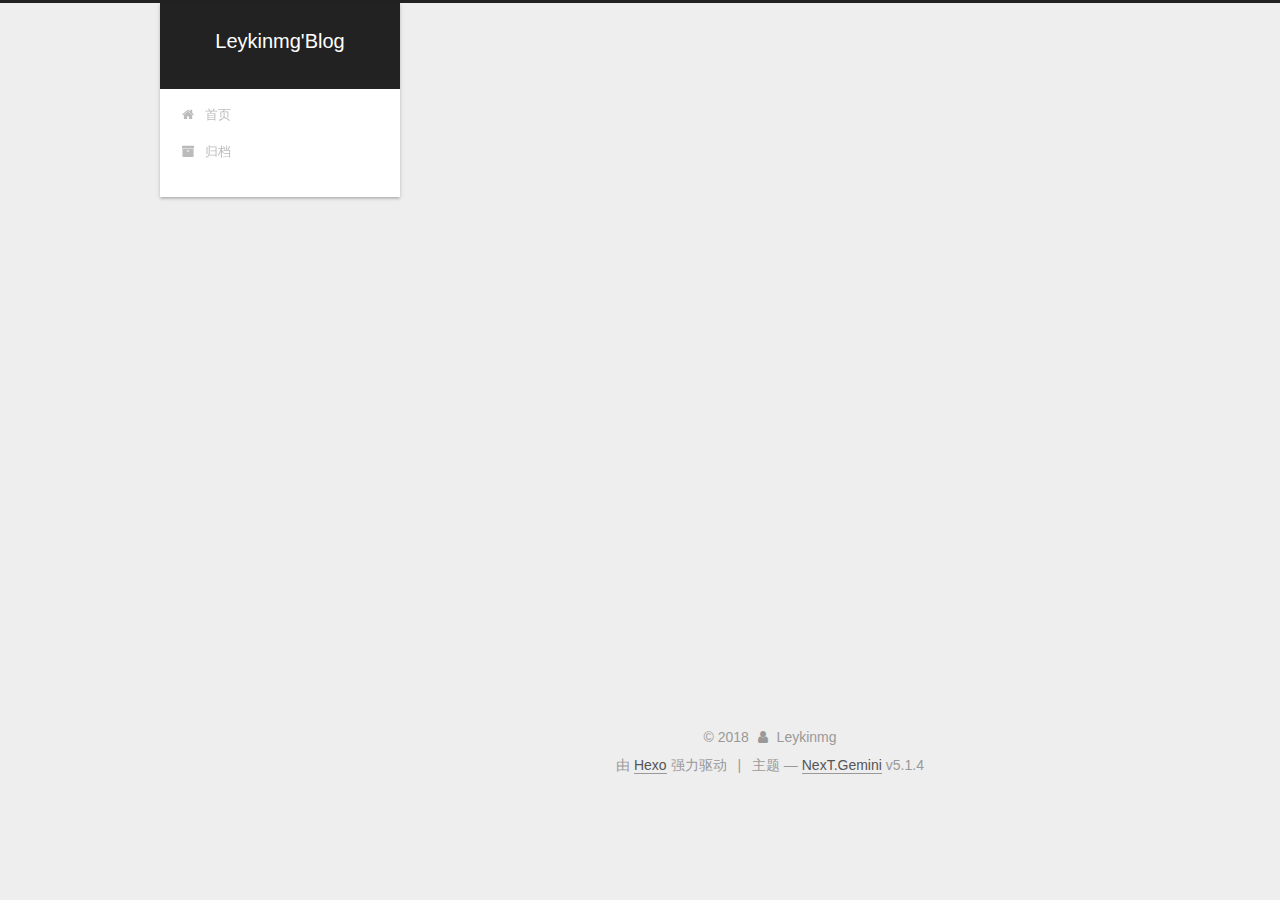
==== commit aa4e06ed: "Site updated: 2018-11-02 20:59:03" ====
--- a/archives/index.html
+++ b/archives/index.html
@@ -1,193 +1,596 @@
 <!DOCTYPE html>
-<html>
+
+
+
+  
+
+
+<html class="theme-next gemini use-motion" lang="zh-Hans">
 <head><meta name="generator" content="Hexo 3.8.0">
-  <meta charset="utf-8">
-  
-
-  
-  <title>归档 | Leykinmg&#39;Blog</title>
-  <meta name="viewport" content="width=device-width, initial-scale=1, maximum-scale=1">
-  <meta property="og:type" content="website">
+  <meta charset="UTF-8">
+<meta http-equiv="X-UA-Compatible" content="IE=edge">
+<meta name="viewport" content="width=device-width, initial-scale=1, maximum-scale=1">
+<meta name="theme-color" content="#222">
+
+
+
+
+
+
+
+
+
+<meta http-equiv="Cache-Control" content="no-transform">
+<meta http-equiv="Cache-Control" content="no-siteapp">
+
+
+
+
+
+
+
+
+
+
+
+
+
+
+
+
+  
+  
+  <link href="/lib/fancybox/source/jquery.fancybox.css?v=2.1.5" rel="stylesheet" type="text/css">
+
+
+
+
+
+
+
+<link href="/lib/font-awesome/css/font-awesome.min.css?v=4.6.2" rel="stylesheet" type="text/css">
+
+<link href="/css/main.css?v=5.1.4" rel="stylesheet" type="text/css">
+
+
+  <link rel="apple-touch-icon" sizes="180x180" href="/images/apple-touch-icon-next.png?v=5.1.4">
+
+
+  <link rel="icon" type="image/png" sizes="32x32" href="/images/favicon-32x32-next.png?v=5.1.4">
+
+
+  <link rel="icon" type="image/png" sizes="16x16" href="/images/favicon-16x16-next.png?v=5.1.4">
+
+
+  <link rel="mask-icon" href="/images/logo.svg?v=5.1.4" color="#222">
+
+
+
+
+
+  <meta name="keywords" content="Hexo, NexT">
+
+
+
+
+
+
+
+
+
+
+<meta name="description" content="世界满目荒芜，唯独此事例外。">
+<meta property="og:type" content="website">
 <meta property="og:title" content="Leykinmg&#39;Blog">
 <meta property="og:url" content="http://yoursite.com/archives/index.html">
 <meta property="og:site_name" content="Leykinmg&#39;Blog">
-<meta property="og:locale" content="zh-CN">
+<meta property="og:description" content="世界满目荒芜，唯独此事例外。">
+<meta property="og:locale" content="zh-Hans">
 <meta name="twitter:card" content="summary">
 <meta name="twitter:title" content="Leykinmg&#39;Blog">
-  
-    <link rel="alternate" href="/atom.xml" title="Leykinmg&#39;Blog" type="application/atom+xml">
-  
-  
-    <link rel="icon" href="/shuixing.ico">
-  
-  
-    <link href="//fonts.googleapis.com/css?family=Source+Code+Pro" rel="stylesheet" type="text/css">
-  
-  <link rel="stylesheet" href="/css/style.css">
+<meta name="twitter:description" content="世界满目荒芜，唯独此事例外。">
+
+
+
+<script type="text/javascript" id="hexo.configurations">
+  var NexT = window.NexT || {};
+  var CONFIG = {
+    root: '/',
+    scheme: 'Gemini',
+    version: '5.1.4',
+    sidebar: {"position":"left","display":"post","offset":12,"b2t":false,"scrollpercent":false,"onmobile":false},
+    fancybox: true,
+    tabs: true,
+    motion: {"enable":true,"async":false,"transition":{"post_block":"fadeIn","post_header":"slideDownIn","post_body":"slideDownIn","coll_header":"slideLeftIn","sidebar":"slideUpIn"}},
+    duoshuo: {
+      userId: '0',
+      author: '博主'
+    },
+    algolia: {
+      applicationID: '',
+      apiKey: '',
+      indexName: '',
+      hits: {"per_page":10},
+      labels: {"input_placeholder":"Search for Posts","hits_empty":"We didn't find any results for the search: ${query}","hits_stats":"${hits} results found in ${time} ms"}
+    }
+  };
+</script>
+
+
+
+  <link rel="canonical" href="http://yoursite.com/archives/">
+
+
+
+
+
+  <title>归档 | Leykinmg'Blog</title>
+  
+
+
+
+
+
+
+
+
 </head>
-</html>
-<body>
-  <div id="container">
-    <div id="wrap">
-      <header id="header">
-  <div id="banner"></div>
-  <div id="header-outer" class="outer">
-    <div id="header-title" class="inner">
-      <h1 id="logo-wrap">
-        <a href="/" id="logo">Leykinmg&#39;Blog</a>
-      </h1>
-      
+
+<body itemscope="" itemtype="http://schema.org/WebPage" lang="zh-Hans">
+
+  
+  
+    
+  
+
+  <div class="container sidebar-position-left page-archive">
+    <div class="headband"></div>
+
+    <header id="header" class="header" itemscope="" itemtype="http://schema.org/WPHeader">
+      <div class="header-inner"><div class="site-brand-wrapper">
+  <div class="site-meta ">
+    
+
+    <div class="custom-logo-site-title">
+      <a href="/" class="brand" rel="start">
+        <span class="logo-line-before"><i></i></span>
+        <span class="site-title">Leykinmg'Blog</span>
+        <span class="logo-line-after"><i></i></span>
+      </a>
     </div>
-    <div id="header-inner" class="inner">
-      <nav id="main-nav">
-        <a id="main-nav-toggle" class="nav-icon"></a>
-        
-          <a class="main-nav-link" href="/">Home</a>
-        
-          <a class="main-nav-link" href="/archives">Archives</a>
-        
-      </nav>
-      <nav id="sub-nav">
-        
-          <a id="nav-rss-link" class="nav-icon" href="/atom.xml" title="RSS Feed"></a>
-        
-        <a id="nav-search-btn" class="nav-icon" title="搜索"></a>
-      </nav>
-      <div id="search-form-wrap">
-        <form action="//google.com/search" method="get" accept-charset="UTF-8" class="search-form"><input type="search" name="q" class="search-form-input" placeholder="Search"><button type="submit" class="search-form-submit">&#xF002;</button><input type="hidden" name="sitesearch" value="http://yoursite.com"></form>
+      
+        <p class="site-subtitle"></p>
+      
+  </div>
+
+  <div class="site-nav-toggle">
+    <button>
+      <span class="btn-bar"></span>
+      <span class="btn-bar"></span>
+      <span class="btn-bar"></span>
+    </button>
+  </div>
+</div>
+
+<nav class="site-nav">
+  
+
+  
+    <ul id="menu" class="menu">
+      
+        
+        <li class="menu-item menu-item-home">
+          <a href="/" rel="section">
+            
+              <i class="menu-item-icon fa fa-fw fa-home"></i> <br>
+            
+            首页
+          </a>
+        </li>
+      
+        
+        <li class="menu-item menu-item-archives">
+          <a href="/archives/" rel="section">
+            
+              <i class="menu-item-icon fa fa-fw fa-archive"></i> <br>
+            
+            归档
+          </a>
+        </li>
+      
+
+      
+    </ul>
+  
+
+  
+</nav>
+
+
+
+ </div>
+    </header>
+
+    <main id="main" class="main">
+      <div class="main-inner">
+        <div class="content-wrap">
+          <div id="content" class="content">
+            
+
+  
+  
+  
+  <div class="post-block archive">
+    <div id="posts" class="posts-collapse">
+      <span class="archive-move-on"></span>
+
+      <span class="archive-page-counter">
+        
+        
+        
+          
+        
+        嗯..! 目前共计 2 篇日志。 继续努力。
+      </span>
+
+      
+
+        
+        
+        
+
+        
+          
+          <div class="collection-title">
+            <h1 class="archive-year" id="archive-year-2018">2018</h1>
+          </div>
+        
+        
+
+        
+
+  <article class="post post-type-normal" itemscope="" itemtype="http://schema.org/Article">
+    <header class="post-header">
+
+      <h2 class="post-title">
+        
+            <a class="post-title-link" href="/2018/11/02/blog-one/" itemprop="url">
+              
+                <span itemprop="name">blog one</span>
+              
+            </a>
+        
+      </h2>
+
+      <div class="post-meta">
+        <time class="post-time" itemprop="dateCreated" datetime="2018-11-02T13:22:01+08:00" content="2018-11-02">
+          11-02
+        </time>
       </div>
+
+    </header>
+  </article>
+
+
+
+      
+
+        
+        
+        
+
+        
+        
+
+        
+
+  <article class="post post-type-normal" itemscope="" itemtype="http://schema.org/Article">
+    <header class="post-header">
+
+      <h2 class="post-title">
+        
+            <a class="post-title-link" href="/2018/11/02/hello-world/" itemprop="url">
+              
+                <span itemprop="name">Hello World</span>
+              
+            </a>
+        
+      </h2>
+
+      <div class="post-meta">
+        <time class="post-time" itemprop="dateCreated" datetime="2018-11-02T11:14:10+08:00" content="2018-11-02">
+          11-02
+        </time>
+      </div>
+
+    </header>
+  </article>
+
+
+
+      
+
     </div>
   </div>
-</header>
-      <div class="outer">
-        <section id="main">
-  
-  
-    
-    
-      
-      
-      <section class="archives-wrap">
-        <div class="archive-year-wrap">
-          <a href="/archives/2018" class="archive-year">2018</a>
+  
+  
+  
+
+  
+
+
+
+          </div>
+          
+
+
+          
+
         </div>
-        <div class="archives">
-    
-    <article class="archive-article archive-type-post">
-  <div class="archive-article-inner">
-    <header class="archive-article-header">
-      <a href="/2018/11/02/blog-one/" class="archive-article-date">
-  <time datetime="2018-11-02T05:22:01.000Z" itemprop="datePublished">11月 2</time>
-</a>
-      
-  
-    <h1 itemprop="name">
-      <a class="archive-article-title" href="/2018/11/02/blog-one/">blog one</a>
-    </h1>
-  
-
-    </header>
-  </div>
-</article>
-  
-    
-    
-    <article class="archive-article archive-type-post">
-  <div class="archive-article-inner">
-    <header class="archive-article-header">
-      <a href="/2018/11/02/hello-world/" class="archive-article-date">
-  <time datetime="2018-11-02T03:14:10.967Z" itemprop="datePublished">11月 2</time>
-</a>
-      
-  
-    <h1 itemprop="name">
-      <a class="archive-article-title" href="/2018/11/02/hello-world/">Hello World</a>
-    </h1>
-  
-
-    </header>
-  </div>
-</article>
-  
-  
-    </div></section>
-  
-
-
-</section>
-        
-          <aside id="sidebar">
-  
-    
-
-  
-    
-
-  
-    
-  
-    
-  <div class="widget-wrap">
-    <h3 class="widget-title">归档</h3>
-    <div class="widget">
-      <ul class="archive-list"><li class="archive-list-item"><a class="archive-list-link" href="/archives/2018/11/">十一月 2018</a></li></ul>
+        
+          
+  
+  <div class="sidebar-toggle">
+    <div class="sidebar-toggle-line-wrap">
+      <span class="sidebar-toggle-line sidebar-toggle-line-first"></span>
+      <span class="sidebar-toggle-line sidebar-toggle-line-middle"></span>
+      <span class="sidebar-toggle-line sidebar-toggle-line-last"></span>
     </div>
   </div>
 
-
-  
+  <aside id="sidebar" class="sidebar">
     
-  <div class="widget-wrap">
-    <h3 class="widget-title">最新文章</h3>
-    <div class="widget">
-      <ul>
-        
-          <li>
-            <a href="/2018/11/02/blog-one/">blog one</a>
-          </li>
-        
-          <li>
-            <a href="/2018/11/02/hello-world/">Hello World</a>
-          </li>
-        
-      </ul>
+    <div class="sidebar-inner">
+
+      
+
+      
+
+      <section class="site-overview-wrap sidebar-panel sidebar-panel-active">
+        <div class="site-overview">
+          <div class="site-author motion-element" itemprop="author" itemscope="" itemtype="http://schema.org/Person">
+            
+              <img class="site-author-image" itemprop="image" src="/images/jink.jpg" alt="Leykinmg">
+            
+              <p class="site-author-name" itemprop="name">Leykinmg</p>
+              <p class="site-description motion-element" itemprop="description">世界满目荒芜，唯独此事例外。</p>
+          </div>
+
+          <nav class="site-state motion-element">
+
+            
+              <div class="site-state-item site-state-posts">
+              
+                <a href="/archives/">
+              
+                  <span class="site-state-item-count">2</span>
+                  <span class="site-state-item-name">日志</span>
+                </a>
+              </div>
+            
+
+            
+
+            
+
+          </nav>
+
+          
+
+          
+
+          
+          
+
+          
+          
+
+          
+
+        </div>
+      </section>
+
+      
+
+      
+
     </div>
+  </aside>
+
+
+        
+      </div>
+    </main>
+
+    <footer id="footer" class="footer">
+      <div class="footer-inner">
+        <div class="copyright">&copy; <span itemprop="copyrightYear">2018</span>
+  <span class="with-love">
+    <i class="fa fa-user"></i>
+  </span>
+  <span class="author" itemprop="copyrightHolder">Leykinmg</span>
+
+  
+</div>
+
+
+  <div class="powered-by">由 <a class="theme-link" target="_blank" href="https://hexo.io">Hexo</a> 强力驱动</div>
+
+
+
+  <span class="post-meta-divider">|</span>
+
+
+
+  <div class="theme-info">主题 &mdash; <a class="theme-link" target="_blank" href="https://github.com/iissnan/hexo-theme-next">NexT.Gemini</a> v5.1.4</div>
+
+
+
+
+        
+
+
+
+
+
+
+
+        
+      </div>
+    </footer>
+
+    
+      <div class="back-to-top">
+        <i class="fa fa-arrow-up"></i>
+        
+      </div>
+    
+
+    
+
   </div>
 
   
-</aside>
-        
-      </div>
-      <footer id="footer">
-  
-  <div class="outer">
-    <div id="footer-info" class="inner">
-      &copy; 2018 Leykinmg<br>
-      Powered by <a href="http://hexo.io/" target="_blank">Hexo</a>
-    </div>
-  </div>
-</footer>
-    </div>
-    <nav id="mobile-nav">
-  
-    <a href="/" class="mobile-nav-link">Home</a>
-  
-    <a href="/archives" class="mobile-nav-link">Archives</a>
-  
-</nav>
-    
-
-<script src="//ajax.googleapis.com/ajax/libs/jquery/2.0.3/jquery.min.js"></script>
-
-
-  <link rel="stylesheet" href="/fancybox/jquery.fancybox.css">
-  <script src="/fancybox/jquery.fancybox.pack.js"></script>
-
-
-<script src="/js/script.js"></script>
-
-
-
-  </div>
+
+<script type="text/javascript">
+  if (Object.prototype.toString.call(window.Promise) !== '[object Function]') {
+    window.Promise = null;
+  }
+</script>
+
+
+
+
+
+
+
+
+
+  
+
+
+
+
+
+
+
+
+
+
+
+
+  
+  
+    <script type="text/javascript" src="/lib/jquery/index.js?v=2.1.3"></script>
+  
+
+  
+  
+    <script type="text/javascript" src="/lib/fastclick/lib/fastclick.min.js?v=1.0.6"></script>
+  
+
+  
+  
+    <script type="text/javascript" src="/lib/jquery_lazyload/jquery.lazyload.js?v=1.9.7"></script>
+  
+
+  
+  
+    <script type="text/javascript" src="/lib/velocity/velocity.min.js?v=1.2.1"></script>
+  
+
+  
+  
+    <script type="text/javascript" src="/lib/velocity/velocity.ui.min.js?v=1.2.1"></script>
+  
+
+  
+  
+    <script type="text/javascript" src="/lib/fancybox/source/jquery.fancybox.pack.js?v=2.1.5"></script>
+  
+
+
+  
+
+
+  <script type="text/javascript" src="/js/src/utils.js?v=5.1.4"></script>
+
+  <script type="text/javascript" src="/js/src/motion.js?v=5.1.4"></script>
+
+
+
+  
+  
+
+
+  <script type="text/javascript" src="/js/src/affix.js?v=5.1.4"></script>
+
+  <script type="text/javascript" src="/js/src/schemes/pisces.js?v=5.1.4"></script>
+
+
+
+  
+
+  
+
+
+  <script type="text/javascript" src="/js/src/bootstrap.js?v=5.1.4"></script>
+
+
+
+  
+
+
+  
+
+
+
+
+	
+
+
+
+
+
+  
+
+
+
+
+
+  
+
+
+
+
+
+
+
+
+
+
+
+
+  
+
+
+
+
+
+  
+
+  
+
+  
+
+  
+  
+
+  
+
+  
+
+  
+
 </body>
-</html>+</html>
--- a/css/main.css
+++ b/css/main.css
@@ -0,0 +1,3123 @@
+/* normalize.css v3.0.2 | MIT License | git.io/normalize */
+html {
+  font-family: sans-serif; /* 1 */
+  -ms-text-size-adjust: 100%; /* 2 */
+  -webkit-text-size-adjust: 100%; /* 2 */
+}
+body {
+  margin: 0;
+}
+article,
+aside,
+details,
+figcaption,
+figure,
+footer,
+header,
+hgroup,
+main,
+menu,
+nav,
+section,
+summary {
+  display: block;
+}
+audio,
+canvas,
+progress,
+video {
+  display: inline-block; /* 1 */
+  vertical-align: baseline; /* 2 */
+}
+audio:not([controls]) {
+  display: none;
+  height: 0;
+}
+[hidden],
+template {
+  display: none;
+}
+a {
+  background-color: transparent;
+}
+a:active,
+a:hover {
+  outline: 0;
+}
+abbr[title] {
+  border-bottom: 1px dotted;
+}
+b,
+strong {
+  font-weight: bold;
+}
+dfn {
+  font-style: italic;
+}
+h1 {
+  font-size: 2em;
+  margin: 0.67em 0;
+}
+mark {
+  background: #ff0;
+  color: #000;
+}
+small {
+  font-size: 80%;
+}
+sub,
+sup {
+  font-size: 75%;
+  line-height: 0;
+  position: relative;
+  vertical-align: baseline;
+}
+sup {
+  top: -0.5em;
+}
+sub {
+  bottom: -0.25em;
+}
+img {
+  border: 0;
+}
+svg:not(:root) {
+  overflow: hidden;
+}
+figure {
+  margin: 1em 40px;
+}
+hr {
+  -moz-box-sizing: content-box;
+  box-sizing: content-box;
+  height: 0;
+}
+pre {
+  overflow: auto;
+}
+code,
+kbd,
+pre,
+samp {
+  font-family: monospace, monospace;
+  font-size: 1em;
+}
+button,
+input,
+optgroup,
+select,
+textarea {
+  color: inherit; /* 1 */
+  font: inherit; /* 2 */
+  margin: 0; /* 3 */
+}
+button {
+  overflow: visible;
+}
+button,
+select {
+  text-transform: none;
+}
+button,
+html input[type="button"],
+input[type="reset"],
+input[type="submit"] {
+  -webkit-appearance: button; /* 2 */
+  cursor: pointer; /* 3 */
+}
+button[disabled],
+html input[disabled] {
+  cursor: default;
+}
+button::-moz-focus-inner,
+input::-moz-focus-inner {
+  border: 0;
+  padding: 0;
+}
+input {
+  line-height: normal;
+}
+input[type="checkbox"],
+input[type="radio"] {
+  box-sizing: border-box; /* 1 */
+  padding: 0; /* 2 */
+}
+input[type="number"]::-webkit-inner-spin-button,
+input[type="number"]::-webkit-outer-spin-button {
+  height: auto;
+}
+input[type="search"] {
+  -webkit-appearance: textfield; /* 1 */
+  -moz-box-sizing: content-box;
+  -webkit-box-sizing: content-box; /* 2 */
+  box-sizing: content-box;
+}
+input[type="search"]::-webkit-search-cancel-button,
+input[type="search"]::-webkit-search-decoration {
+  -webkit-appearance: none;
+}
+fieldset {
+  border: 1px solid #c0c0c0;
+  margin: 0 2px;
+  padding: 0.35em 0.625em 0.75em;
+}
+legend {
+  border: 0; /* 1 */
+  padding: 0; /* 2 */
+}
+textarea {
+  overflow: auto;
+}
+optgroup {
+  font-weight: bold;
+}
+table {
+  border-collapse: collapse;
+  border-spacing: 0;
+}
+td,
+th {
+  padding: 0;
+}
+::selection {
+  background: #262a30;
+  color: #fff;
+}
+body {
+  position: relative;
+  font-family: 'Lato', "PingFang SC", "Microsoft YaHei", sans-serif;
+  font-size: 14px;
+  line-height: 2;
+  color: #555;
+  background: #eee;
+}
+@media (max-width: 767px) {
+  body {
+    padding-right: 0 !important;
+  }
+}
+@media (min-width: 768px) and (max-width: 991px) {
+  body {
+    padding-right: 0 !important;
+  }
+}
+@media (min-width: 1600px) {
+  body {
+    font-size: 16px;
+  }
+}
+h1,
+h2,
+h3,
+h4,
+h5,
+h6 {
+  margin: 0;
+  padding: 0;
+  font-weight: bold;
+  line-height: 1.5;
+  font-family: 'Lato', "PingFang SC", "Microsoft YaHei", sans-serif;
+}
+h2,
+h3,
+h4,
+h5,
+h6 {
+  margin: 20px 0 15px;
+}
+h1 {
+  font-size: 22px;
+}
+@media (max-width: 767px) {
+  h1 {
+    font-size: 18px;
+  }
+}
+h2 {
+  font-size: 20px;
+}
+@media (max-width: 767px) {
+  h2 {
+    font-size: 16px;
+  }
+}
+h3 {
+  font-size: 18px;
+}
+@media (max-width: 767px) {
+  h3 {
+    font-size: 14px;
+  }
+}
+h4 {
+  font-size: 16px;
+}
+@media (max-width: 767px) {
+  h4 {
+    font-size: 12px;
+  }
+}
+h5 {
+  font-size: 14px;
+}
+@media (max-width: 767px) {
+  h5 {
+    font-size: 10px;
+  }
+}
+h6 {
+  font-size: 12px;
+}
+@media (max-width: 767px) {
+  h6 {
+    font-size: 8px;
+  }
+}
+p {
+  margin: 0 0 20px 0;
+}
+a {
+  color: #555;
+  text-decoration: none;
+  outline: none;
+  border-bottom: 1px solid #999;
+  word-wrap: break-word;
+}
+a:hover {
+  color: #222;
+  border-bottom-color: #222;
+}
+blockquote {
+  margin: 0;
+  padding: 0;
+}
+img {
+  display: block;
+  margin: auto;
+  max-width: 100%;
+  height: auto;
+}
+hr {
+  margin: 40px 0;
+  height: 3px;
+  border: none;
+  background-color: #ddd;
+  background-image: repeating-linear-gradient(-45deg, #fff, #fff 4px, transparent 4px, transparent 8px);
+}
+blockquote {
+  padding: 0 15px;
+  color: #666;
+  border-left: 4px solid #ddd;
+}
+blockquote cite::before {
+  content: "-";
+  padding: 0 5px;
+}
+dt {
+  font-weight: 700;
+}
+dd {
+  margin: 0;
+  padding: 0;
+}
+kbd {
+  border: 1px solid #ccc;
+  border-radius: 0.2em;
+  box-shadow: 0.1em 0.1em 0.2em rgba(0,0,0,0.1);
+  background-color: #f9f9f9;
+  font-family: inherit;
+  background-image: -webkit-linear-gradient(top, #eee, #fff, #eee);
+  padding: 0.1em 0.3em;
+  white-space: nowrap;
+}
+.text-left {
+  text-align: left;
+}
+.text-center {
+  text-align: center;
+}
+.text-right {
+  text-align: right;
+}
+.text-justify {
+  text-align: justify;
+}
+.text-nowrap {
+  white-space: nowrap;
+}
+.text-lowercase {
+  text-transform: lowercase;
+}
+.text-uppercase {
+  text-transform: uppercase;
+}
+.text-capitalize {
+  text-transform: capitalize;
+}
+.center-block {
+  display: block;
+  margin-left: auto;
+  margin-right: auto;
+}
+.clearfix:before,
+.clearfix:after {
+  content: " ";
+  display: table;
+}
+.clearfix:after {
+  clear: both;
+}
+.pullquote {
+  width: 45%;
+}
+.pullquote.left {
+  float: left;
+  margin-left: 5px;
+  margin-right: 10px;
+}
+.pullquote.right {
+  float: right;
+  margin-left: 10px;
+  margin-right: 5px;
+}
+.affix.affix.affix {
+  position: fixed;
+}
+.translation {
+  margin-top: -20px;
+  font-size: 14px;
+  color: #999;
+}
+.scrollbar-measure {
+  width: 100px;
+  height: 100px;
+  overflow: scroll;
+  position: absolute;
+  top: -9999px;
+}
+.use-motion .motion-element {
+  opacity: 0;
+}
+table {
+  margin: 20px 0;
+  width: 100%;
+  border-collapse: collapse;
+  border-spacing: 0;
+  border: 1px solid #ddd;
+  font-size: 14px;
+  table-layout: fixed;
+  word-wrap: break-all;
+}
+table>tbody>tr:nth-of-type(odd) {
+  background-color: #f9f9f9;
+}
+table>tbody>tr:hover {
+  background-color: #f5f5f5;
+}
+caption,
+th,
+td {
+  padding: 8px;
+  text-align: left;
+  vertical-align: middle;
+  font-weight: normal;
+}
+th,
+td {
+  border-bottom: 3px solid #ddd;
+  border-right: 1px solid #eee;
+}
+th {
+  padding-bottom: 10px;
+  font-weight: 700;
+}
+td {
+  border-bottom-width: 1px;
+}
+html,
+body {
+  height: 100%;
+}
+.container {
+  position: relative;
+  min-height: 100%;
+}
+.header-inner {
+  margin: 0 auto;
+  padding: 100px 0 70px;
+  width: calc(100% - 252px);
+}
+@media (min-width: 1600px) {
+  .container .header-inner {
+    width: 900px;
+  }
+}
+.main {
+  padding-bottom: 150px;
+}
+.main-inner {
+  margin: 0 auto;
+  width: calc(100% - 252px);
+}
+@media (min-width: 1600px) {
+  .container .main-inner {
+    width: 900px;
+  }
+}
+.footer {
+  position: absolute;
+  left: 0;
+  bottom: 0;
+  width: 100%;
+  min-height: 50px;
+}
+.footer-inner {
+  box-sizing: border-box;
+  margin: 20px auto;
+  width: calc(100% - 252px);
+}
+@media (min-width: 1600px) {
+  .container .footer-inner {
+    width: 900px;
+  }
+}
+pre,
+.highlight {
+  overflow: auto;
+  margin: 20px 0;
+  padding: 0;
+  font-size: 13px;
+  color: #4d4d4c;
+  background: #f7f7f7;
+  line-height: 1.6;
+}
+pre,
+code {
+  font-family: consolas, Menlo, "PingFang SC", "Microsoft YaHei", monospace;
+}
+code {
+  padding: 2px 4px;
+  word-wrap: break-word;
+  color: #555;
+  background: #eee;
+  border-radius: 3px;
+  font-size: 13px;
+}
+pre {
+  padding: 10px;
+}
+pre code {
+  padding: 0;
+  color: #4d4d4c;
+  background: none;
+  text-shadow: none;
+}
+.highlight {
+  border-radius: 1px;
+}
+.highlight pre {
+  border: none;
+  margin: 0;
+  padding: 10px 0;
+}
+.highlight table {
+  margin: 0;
+  width: auto;
+  border: none;
+}
+.highlight td {
+  border: none;
+  padding: 0;
+}
+.highlight figcaption {
+  font-size: 1em;
+  color: #4d4d4c;
+  line-height: 1em;
+  margin-bottom: 1em;
+}
+.highlight figcaption:before,
+.highlight figcaption:after {
+  content: " ";
+  display: table;
+}
+.highlight figcaption:after {
+  clear: both;
+}
+.highlight figcaption a {
+  float: right;
+  color: #4d4d4c;
+}
+.highlight figcaption a:hover {
+  border-bottom-color: #4d4d4c;
+}
+.highlight .gutter pre {
+  padding-left: 10px;
+  padding-right: 10px;
+  color: #869194;
+  text-align: right;
+  background-color: #eff2f3;
+}
+.highlight .code pre {
+  width: 100%;
+  padding-left: 10px;
+  padding-right: 10px;
+  background-color: #f7f7f7;
+}
+.highlight .line {
+  height: 20px;
+}
+.gutter {
+  -webkit-user-select: none;
+  -moz-user-select: none;
+  -ms-user-select: none;
+  user-select: none;
+}
+.gist table {
+  width: auto;
+}
+.gist table td {
+  border: none;
+}
+pre .deletion {
+  background: #fdd;
+}
+pre .addition {
+  background: #dfd;
+}
+pre .meta {
+  color: #8959a8;
+}
+pre .comment {
+  color: #8e908c;
+}
+pre .variable,
+pre .attribute,
+pre .tag,
+pre .regexp,
+pre .ruby .constant,
+pre .xml .tag .title,
+pre .xml .pi,
+pre .xml .doctype,
+pre .html .doctype,
+pre .css .id,
+pre .css .class,
+pre .css .pseudo {
+  color: #c82829;
+}
+pre .number,
+pre .preprocessor,
+pre .built_in,
+pre .literal,
+pre .params,
+pre .constant,
+pre .command {
+  color: #f5871f;
+}
+pre .ruby .class .title,
+pre .css .rules .attribute,
+pre .string,
+pre .value,
+pre .inheritance,
+pre .header,
+pre .ruby .symbol,
+pre .xml .cdata,
+pre .special,
+pre .number,
+pre .formula {
+  color: #718c00;
+}
+pre .title,
+pre .css .hexcolor {
+  color: #3e999f;
+}
+pre .function,
+pre .python .decorator,
+pre .python .title,
+pre .ruby .function .title,
+pre .ruby .title .keyword,
+pre .perl .sub,
+pre .javascript .title,
+pre .coffeescript .title {
+  color: #4271ae;
+}
+pre .keyword,
+pre .javascript .function {
+  color: #8959a8;
+}
+.full-image.full-image.full-image.full-image {
+  border: none;
+  max-width: 100%;
+  width: auto;
+  margin: 20px auto 25px;
+}
+@media (min-width: 992px) {
+  .full-image.full-image.full-image.full-image {
+    max-width: none;
+    width: 118%;
+    margin: 0 -9%;
+  }
+}
+.blockquote-center,
+.page-home .post-type-quote blockquote,
+.page-post-detail .post-type-quote blockquote {
+  position: relative;
+  margin: 40px 0;
+  padding: 0;
+  border-left: none;
+  text-align: center;
+}
+.blockquote-center::before,
+.page-home .post-type-quote blockquote::before,
+.page-post-detail .post-type-quote blockquote::before,
+.blockquote-center::after,
+.page-home .post-type-quote blockquote::after,
+.page-post-detail .post-type-quote blockquote::after {
+  position: absolute;
+  content: ' ';
+  display: block;
+  width: 100%;
+  height: 24px;
+  opacity: 0.2;
+  background-repeat: no-repeat;
+  background-position: 0 -6px;
+  background-size: 22px 22px;
+}
+.blockquote-center::before,
+.page-home .post-type-quote blockquote::before,
+.page-post-detail .post-type-quote blockquote::before {
+  top: -20px;
+  background-image: url("../images/quote-l.svg");
+  border-top: 1px solid #ccc;
+}
+.blockquote-center::after,
+.page-home .post-type-quote blockquote::after,
+.page-post-detail .post-type-quote blockquote::after {
+  bottom: -20px;
+  background-image: url("../images/quote-r.svg");
+  border-bottom: 1px solid #ccc;
+  background-position: 100% 8px;
+}
+.blockquote-center p,
+.page-home .post-type-quote blockquote p,
+.page-post-detail .post-type-quote blockquote p,
+.blockquote-center div,
+.page-home .post-type-quote blockquote div,
+.page-post-detail .post-type-quote blockquote div {
+  text-align: center;
+}
+.post .post-body .group-picture img {
+  box-sizing: border-box;
+  padding: 0 3px;
+  border: none;
+}
+.post .group-picture-row {
+  overflow: hidden;
+  margin-top: 6px;
+}
+.post .group-picture-row:first-child {
+  margin-top: 0;
+}
+.post .group-picture-column {
+  float: left;
+}
+.page-post-detail .post-body .group-picture-column {
+  float: none;
+  margin-top: 10px;
+  width: auto !important;
+}
+.page-post-detail .post-body .group-picture-column img {
+  margin: 0 auto;
+}
+.page-archive .group-picture-container {
+  overflow: hidden;
+}
+.page-archive .group-picture-row {
+  float: left;
+}
+.page-archive .group-picture-row:first-child {
+  margin-top: 6px;
+}
+.page-archive .group-picture-column {
+  max-width: 150px;
+  max-height: 150px;
+}
+.post-body .note {
+  position: relative;
+  padding: 15px;
+  margin-bottom: 20px;
+  border: 1px solid #eee;
+  border-left-width: 5px;
+  border-radius: 3px;
+}
+.post-body .note h2,
+.post-body .note h3,
+.post-body .note h4,
+.post-body .note h5,
+.post-body .note h6 {
+  margin-top: 0;
+  margin-bottom: 0;
+  border-bottom: initial;
+  padding-top: 0 !important;
+}
+.post-body .note p:first-child,
+.post-body .note ul:first-child,
+.post-body .note ol:first-child,
+.post-body .note table:first-child,
+.post-body .note pre:first-child,
+.post-body .note blockquote:first-child {
+  margin-top: 0;
+}
+.post-body .note p:last-child,
+.post-body .note ul:last-child,
+.post-body .note ol:last-child,
+.post-body .note table:last-child,
+.post-body .note pre:last-child,
+.post-body .note blockquote:last-child {
+  margin-bottom: 0;
+}
+.post-body .note.default {
+  border-left-color: #777;
+}
+.post-body .note.default h2,
+.post-body .note.default h3,
+.post-body .note.default h4,
+.post-body .note.default h5,
+.post-body .note.default h6 {
+  color: #777;
+}
+.post-body .note.primary {
+  border-left-color: #6f42c1;
+}
+.post-body .note.primary h2,
+.post-body .note.primary h3,
+.post-body .note.primary h4,
+.post-body .note.primary h5,
+.post-body .note.primary h6 {
+  color: #6f42c1;
+}
+.post-body .note.info {
+  border-left-color: #428bca;
+}
+.post-body .note.info h2,
+.post-body .note.info h3,
+.post-body .note.info h4,
+.post-body .note.info h5,
+.post-body .note.info h6 {
+  color: #428bca;
+}
+.post-body .note.success {
+  border-left-color: #5cb85c;
+}
+.post-body .note.success h2,
+.post-body .note.success h3,
+.post-body .note.success h4,
+.post-body .note.success h5,
+.post-body .note.success h6 {
+  color: #5cb85c;
+}
+.post-body .note.warning {
+  border-left-color: #f0ad4e;
+}
+.post-body .note.warning h2,
+.post-body .note.warning h3,
+.post-body .note.warning h4,
+.post-body .note.warning h5,
+.post-body .note.warning h6 {
+  color: #f0ad4e;
+}
+.post-body .note.danger {
+  border-left-color: #d9534f;
+}
+.post-body .note.danger h2,
+.post-body .note.danger h3,
+.post-body .note.danger h4,
+.post-body .note.danger h5,
+.post-body .note.danger h6 {
+  color: #d9534f;
+}
+.post-body .label {
+  display: inline;
+  padding: 0 2px;
+  white-space: nowrap;
+}
+.post-body .label.default {
+  background-color: #f0f0f0;
+}
+.post-body .label.primary {
+  background-color: #efe6f7;
+}
+.post-body .label.info {
+  background-color: #e5f2f8;
+}
+.post-body .label.success {
+  background-color: #e7f4e9;
+}
+.post-body .label.warning {
+  background-color: #fcf6e1;
+}
+.post-body .label.danger {
+  background-color: #fae8eb;
+}
+.post-body .tabs {
+  position: relative;
+  display: block;
+  margin-bottom: 20px;
+  padding-top: 10px;
+}
+.post-body .tabs ul.nav-tabs {
+  margin: 0;
+  padding: 0;
+  display: flex;
+  margin-bottom: -1px;
+}
+@media (max-width: 413px) {
+  .post-body .tabs ul.nav-tabs {
+    display: block;
+    margin-bottom: 5px;
+  }
+}
+.post-body .tabs ul.nav-tabs li.tab {
+  list-style-type: none !important;
+  margin: 0 0.25em 0 0;
+  border-top: 3px solid transparent;
+  border-left: 1px solid transparent;
+  border-right: 1px solid transparent;
+}
+@media (max-width: 413px) {
+  .post-body .tabs ul.nav-tabs li.tab {
+    margin: initial;
+    border-top: 1px solid transparent;
+    border-left: 3px solid transparent;
+    border-right: 1px solid transparent;
+    border-bottom: 1px solid transparent;
+  }
+}
+.post-body .tabs ul.nav-tabs li.tab a {
+  outline: 0;
+  border-bottom: initial;
+  display: block;
+  line-height: 1.8em;
+  padding: 0.25em 0.75em;
+  transition-duration: 0.2s;
+  transition-timing-function: ease-out;
+  transition-delay: 0s;
+}
+.post-body .tabs ul.nav-tabs li.tab a i {
+  width: 1.285714285714286em;
+}
+.post-body .tabs ul.nav-tabs li.tab.active {
+  border-top: 3px solid #fc6423;
+  border-left: 1px solid #ddd;
+  border-right: 1px solid #ddd;
+  background-color: #fff;
+}
+@media (max-width: 413px) {
+  .post-body .tabs ul.nav-tabs li.tab.active {
+    border-top: 1px solid #ddd;
+    border-left: 3px solid #fc6423;
+    border-right: 1px solid #ddd;
+    border-bottom: 1px solid #ddd;
+  }
+}
+.post-body .tabs ul.nav-tabs li.tab.active a {
+  cursor: default;
+  color: #555;
+}
+.post-body .tabs .tab-content {
+  background-color: #fff;
+}
+.post-body .tabs .tab-content .tab-pane {
+  border: 1px solid #ddd;
+  padding: 20px 20px 0 20px;
+}
+.post-body .tabs .tab-content .tab-pane:not(.active) {
+  display: none !important;
+}
+.post-body .tabs .tab-content .tab-pane.active {
+  display: block !important;
+}
+.btn {
+  display: inline-block;
+  padding: 0 20px;
+  font-size: 14px;
+  color: #555;
+  background: #fff;
+  border: 2px solid #555;
+  text-decoration: none;
+  border-radius: 2px;
+  transition-property: background-color;
+  transition-duration: 0.2s;
+  transition-timing-function: ease-in-out;
+  transition-delay: 0s;
+  line-height: 2;
+}
+.btn:hover {
+  border-color: #222;
+  color: #fff;
+  background: #222;
+}
+.btn +.btn {
+  margin: 0 0 8px 8px;
+}
+.btn .fa-fw {
+  width: 1.285714285714286em;
+  text-align: left;
+}
+.btn-bar {
+  display: block;
+  width: 22px;
+  height: 2px;
+  background: #555;
+  border-radius: 1px;
+}
+.btn-bar+.btn-bar {
+  margin-top: 4px;
+}
+.pagination {
+  margin: 120px 0 40px;
+  text-align: center;
+  border-top: 1px solid #eee;
+}
+.page-number-basic,
+.pagination .prev,
+.pagination .next,
+.pagination .page-number,
+.pagination .space {
+  display: inline-block;
+  position: relative;
+  top: -1px;
+  margin: 0 10px;
+  padding: 0 11px;
+}
+@media (max-width: 767px) {
+  .page-number-basic,
+  .pagination .prev,
+  .pagination .next,
+  .pagination .page-number,
+  .pagination .space {
+    margin: 0 5px;
+  }
+}
+.pagination .prev,
+.pagination .next,
+.pagination .page-number {
+  border-bottom: 0;
+  border-top: 1px solid #eee;
+  transition-property: border-color;
+  transition-duration: 0.2s;
+  transition-timing-function: ease-in-out;
+  transition-delay: 0s;
+}
+.pagination .prev:hover,
+.pagination .next:hover,
+.pagination .page-number:hover {
+  border-top-color: #222;
+}
+.pagination .space {
+  padding: 0;
+  margin: 0;
+}
+.pagination .prev {
+  margin-left: 0;
+}
+.pagination .next {
+  margin-right: 0;
+}
+.pagination .page-number.current {
+  color: #fff;
+  background: #ccc;
+  border-top-color: #ccc;
+}
+@media (max-width: 767px) {
+  .pagination {
+    border-top: none;
+  }
+  .pagination .prev,
+  .pagination .next,
+  .pagination .page-number {
+    margin-bottom: 10px;
+    border-top: 0;
+    border-bottom: 1px solid #eee;
+    padding: 0 10px;
+  }
+  .pagination .prev:hover,
+  .pagination .next:hover,
+  .pagination .page-number:hover {
+    border-bottom-color: #222;
+  }
+}
+.comments {
+  margin: 60px 20px 0;
+}
+.tag-cloud {
+  text-align: center;
+}
+.tag-cloud a {
+  display: inline-block;
+  margin: 10px;
+}
+.back-to-top {
+  box-sizing: border-box;
+  position: fixed;
+  bottom: -100px;
+  right: 30px;
+  z-index: 1050;
+  padding: 0 6px;
+  width: 24px;
+  background: #222;
+  font-size: 12px;
+  opacity: 0.6;
+  color: #fff;
+  cursor: pointer;
+  text-align: center;
+  -webkit-transform: translateZ(0);
+  transition-property: bottom;
+  transition-duration: 0.2s;
+  transition-timing-function: ease-in-out;
+  transition-delay: 0s;
+}
+@media (min-width: 768px) and (max-width: 991px) {
+  .back-to-top {
+    display: none !important;
+  }
+}
+@media (max-width: 767px) {
+  .back-to-top {
+    display: none !important;
+  }
+}
+.back-to-top.back-to-top-on {
+  bottom: 30px;
+}
+.header {
+  background: transparent;
+}
+.header-inner {
+  position: relative;
+}
+.headband {
+  height: 3px;
+  background: #222;
+}
+.site-meta {
+  margin: 0;
+  text-align: center;
+}
+@media (max-width: 767px) {
+  .site-meta {
+    text-align: center;
+  }
+}
+.brand {
+  position: relative;
+  display: inline-block;
+  padding: 0 40px;
+  color: #fff;
+  background: #222;
+  border-bottom: none;
+}
+.brand:hover {
+  color: #fff;
+}
+.logo {
+  display: inline-block;
+  margin-right: 5px;
+  line-height: 36px;
+  vertical-align: top;
+}
+.site-title {
+  display: inline-block;
+  vertical-align: top;
+  line-height: 36px;
+  font-size: 20px;
+  font-weight: normal;
+  font-family: 'Lato', "PingFang SC", "Microsoft YaHei", sans-serif;
+}
+.site-subtitle {
+  margin-top: 10px;
+  font-size: 13px;
+  color: #ddd;
+}
+.use-motion .brand {
+  opacity: 0;
+}
+.use-motion .logo,
+.use-motion .site-title,
+.use-motion .site-subtitle {
+  opacity: 0;
+  position: relative;
+  top: -10px;
+}
+.site-nav-toggle {
+  display: none;
+  position: absolute;
+  top: 10px;
+  left: 10px;
+}
+@media (max-width: 767px) {
+  .site-nav-toggle {
+    display: block;
+  }
+}
+.site-nav-toggle button {
+  margin-top: 2px;
+  padding: 9px 10px;
+  background: transparent;
+  border: none;
+}
+@media (max-width: 767px) {
+  .site-nav {
+    display: none;
+    margin: 0 -10px;
+    padding: 0 10px;
+    clear: both;
+    border-top: 1px solid #ddd;
+  }
+}
+@media (min-width: 768px) and (max-width: 991px) {
+  .site-nav {
+    display: block !important;
+  }
+}
+@media (min-width: 992px) {
+  .site-nav {
+    display: block !important;
+  }
+}
+.menu {
+  margin-top: 20px;
+  padding-left: 0;
+  text-align: center;
+}
+.menu .menu-item {
+  display: inline-block;
+  margin: 0 10px;
+  list-style: none;
+}
+@media screen and (max-width: 767px) {
+  .menu .menu-item {
+    margin-top: 10px;
+  }
+}
+.menu .menu-item a {
+  display: block;
+  font-size: 13px;
+  line-height: inherit;
+  border-bottom: 1px solid transparent;
+  transition-property: border-color;
+  transition-duration: 0.2s;
+  transition-timing-function: ease-in-out;
+  transition-delay: 0s;
+}
+.menu .menu-item a:hover,
+.menu-item-active a {
+  border-bottom-color: #222;
+}
+.menu .menu-item .fa {
+  margin-right: 5px;
+}
+.use-motion .menu-item {
+  opacity: 0;
+}
+.post-body {
+  font-family: 'Lato', "PingFang SC", "Microsoft YaHei", sans-serif;
+}
+@media (max-width: 767px) {
+  .post-body {
+    word-break: break-word;
+  }
+}
+.post-body .fancybox img {
+  display: block !important;
+  margin: 0 auto;
+  cursor: pointer;
+  cursor: zoom-in;
+  cursor: -webkit-zoom-in;
+}
+.post-body .image-caption,
+.post-body .figure .caption {
+  margin: -20px auto 15px;
+  text-align: center;
+  font-size: 14px;
+  color: #999;
+  font-weight: bold;
+  line-height: 1;
+}
+.post-sticky-flag {
+  display: inline-block;
+  font-size: 16px;
+  -ms-transform: rotate(30deg);
+  -webkit-transform: rotate(30deg);
+  -moz-transform: rotate(30deg);
+  -ms-transform: rotate(30deg);
+  -o-transform: rotate(30deg);
+  transform: rotate(30deg);
+}
+.use-motion .post-block,
+.use-motion .pagination,
+.use-motion .comments {
+  opacity: 0;
+}
+.use-motion .post-header {
+  opacity: 0;
+}
+.use-motion .post-body {
+  opacity: 0;
+}
+.use-motion .collection-title {
+  opacity: 0;
+}
+.posts-expand {
+  padding-top: 40px;
+}
+@media (max-width: 767px) {
+  .posts-expand {
+    margin: 0 20px;
+  }
+  .post-body pre .gutter pre {
+    padding-right: 10px;
+  }
+  .post-body .highlight {
+    margin-left: 0px;
+    margin-right: 0px;
+    padding: 0;
+  }
+  .post-body .highlight .gutter pre {
+    padding-right: 10px;
+  }
+}
+@media (min-width: 992px) {
+  .posts-expand .post-body {
+    text-align: justify;
+  }
+}
+.posts-expand .post-body h2,
+.posts-expand .post-body h3,
+.posts-expand .post-body h4,
+.posts-expand .post-body h5,
+.posts-expand .post-body h6 {
+  padding-top: 10px;
+}
+.posts-expand .post-body h2 .header-anchor,
+.posts-expand .post-body h3 .header-anchor,
+.posts-expand .post-body h4 .header-anchor,
+.posts-expand .post-body h5 .header-anchor,
+.posts-expand .post-body h6 .header-anchor {
+  float: right;
+  margin-left: 10px;
+  color: #ccc;
+  border-bottom-style: none;
+  visibility: hidden;
+}
+.posts-expand .post-body h2 .header-anchor:hover,
+.posts-expand .post-body h3 .header-anchor:hover,
+.posts-expand .post-body h4 .header-anchor:hover,
+.posts-expand .post-body h5 .header-anchor:hover,
+.posts-expand .post-body h6 .header-anchor:hover {
+  color: inherit;
+}
+.posts-expand .post-body h2:hover .header-anchor,
+.posts-expand .post-body h3:hover .header-anchor,
+.posts-expand .post-body h4:hover .header-anchor,
+.posts-expand .post-body h5:hover .header-anchor,
+.posts-expand .post-body h6:hover .header-anchor {
+  visibility: visible;
+}
+.posts-expand .post-body ul li {
+  list-style: circle;
+}
+.posts-expand .post-body img {
+  box-sizing: border-box;
+  margin: auto;
+  padding: 3px;
+  border: 1px solid #ddd;
+}
+.posts-expand .post-body .fancybox img {
+  margin: 0 auto 25px;
+}
+@media (max-width: 767px) {
+  .posts-collapse {
+    margin: 0 20px;
+  }
+  .posts-collapse .post-title,
+  .posts-collapse .post-meta {
+    display: block;
+    width: auto;
+    text-align: left;
+  }
+}
+.posts-collapse {
+  position: relative;
+  z-index: 1010;
+  margin-left: 55px;
+}
+.posts-collapse::after {
+  content: " ";
+  position: absolute;
+  top: 20px;
+  left: 0;
+  margin-left: -2px;
+  width: 4px;
+  height: 100%;
+  background: #f5f5f5;
+  z-index: -1;
+}
+@media (max-width: 767px) {
+  .posts-collapse {
+    margin: 0 20px;
+  }
+}
+.posts-collapse .collection-title {
+  position: relative;
+  margin: 60px 0;
+}
+.posts-collapse .collection-title h1,
+.posts-collapse .collection-title h2 {
+  margin-left: 20px;
+}
+.posts-collapse .collection-title small {
+  color: #bbb;
+  margin-left: 5px;
+}
+.posts-collapse .collection-title::before {
+  content: " ";
+  position: absolute;
+  left: 0;
+  top: 50%;
+  margin-left: -4px;
+  margin-top: -4px;
+  width: 8px;
+  height: 8px;
+  background: #bbb;
+  border-radius: 50%;
+}
+.posts-collapse .post {
+  margin: 30px 0;
+}
+.posts-collapse .post-header {
+  position: relative;
+  transition-duration: 0.2s;
+  transition-timing-function: ease-in-out;
+  transition-delay: 0s;
+  transition-property: border;
+  border-bottom: 1px dashed #ccc;
+}
+.posts-collapse .post-header::before {
+  content: " ";
+  position: absolute;
+  left: 0;
+  top: 12px;
+  width: 6px;
+  height: 6px;
+  margin-left: -4px;
+  background: #bbb;
+  border-radius: 50%;
+  border: 1px solid #fff;
+  transition-duration: 0.2s;
+  transition-timing-function: ease-in-out;
+  transition-delay: 0s;
+  transition-property: background;
+}
+.posts-collapse .post-header:hover {
+  border-bottom-color: #666;
+}
+.posts-collapse .post-header:hover::before {
+  background: #222;
+}
+.posts-collapse .post-meta {
+  position: absolute;
+  font-size: 12px;
+  left: 20px;
+  top: 5px;
+}
+.posts-collapse .post-comments-count {
+  display: none;
+}
+.posts-collapse .post-title {
+  margin-left: 60px;
+  font-size: 16px;
+  font-weight: normal;
+  line-height: inherit;
+}
+.posts-collapse .post-title::after {
+  margin-left: 3px;
+  opacity: 0.6;
+}
+.posts-collapse .post-title a {
+  color: #666;
+  border-bottom: none;
+}
+.page-home .post-type-quote .post-header,
+.page-post-detail .post-type-quote .post-header,
+.page-home .post-type-quote .post-tags,
+.page-post-detail .post-type-quote .post-tags {
+  display: none;
+}
+.posts-expand .post-title {
+  text-align: center;
+  word-break: break-word;
+  font-weight: 400;
+}
+.posts-expand .post-title-link {
+  display: inline-block;
+  position: relative;
+  color: #555;
+  border-bottom: none;
+  line-height: 1.2;
+  vertical-align: top;
+}
+.posts-expand .post-title-link::before {
+  content: "";
+  position: absolute;
+  width: 100%;
+  height: 2px;
+  bottom: 0;
+  left: 0;
+  background-color: #000;
+  visibility: hidden;
+  -webkit-transform: scaleX(0);
+  -moz-transform: scaleX(0);
+  -ms-transform: scaleX(0);
+  -o-transform: scaleX(0);
+  transform: scaleX(0);
+  transition-duration: 0.2s;
+  transition-timing-function: ease-in-out;
+  transition-delay: 0s;
+}
+.posts-expand .post-title-link:hover::before {
+  visibility: visible;
+  -webkit-transform: scaleX(1);
+  -moz-transform: scaleX(1);
+  -ms-transform: scaleX(1);
+  -o-transform: scaleX(1);
+  transform: scaleX(1);
+}
+.posts-expand .post-title-link .fa {
+  font-size: 16px;
+}
+.posts-expand .post-meta {
+  margin: 3px 0 60px 0;
+  color: #999;
+  font-family: 'Lato', "PingFang SC", "Microsoft YaHei", sans-serif;
+  font-size: 12px;
+  text-align: center;
+}
+.posts-expand .post-meta .post-category-list {
+  display: inline-block;
+  margin: 0;
+  padding: 3px;
+}
+.posts-expand .post-meta .post-category-list-link {
+  color: #999;
+}
+.posts-expand .post-meta .post-description {
+  font-size: 14px;
+  margin-top: 2px;
+}
+.post-meta-divider {
+  margin: 0 0.5em;
+}
+.post-meta-item-icon {
+  margin-right: 3px;
+}
+@media (min-width: 768px) and (max-width: 991px) {
+  .post-meta-item-icon {
+    display: inline-block;
+  }
+}
+@media (max-width: 767px) {
+  .post-meta-item-icon {
+    display: inline-block;
+  }
+}
+@media (min-width: 768px) and (max-width: 991px) {
+  .post-meta-item-text {
+    display: none;
+  }
+}
+@media (max-width: 767px) {
+  .post-meta-item-text {
+    display: none;
+  }
+}
+@media (max-width: 767px) {
+  .posts-expand .post-comments-count {
+    display: none;
+  }
+}
+.post-button {
+  margin-top: 40px;
+}
+.posts-expand .post-tags {
+  margin-top: 40px;
+  text-align: center;
+}
+.posts-expand .post-tags a {
+  display: inline-block;
+  margin-right: 10px;
+  font-size: 13px;
+}
+.post-nav {
+  display: table;
+  margin-top: 15px;
+  width: 100%;
+  border-top: 1px solid #eee;
+}
+.post-nav-divider {
+  display: table-cell;
+  width: 10%;
+}
+.post-nav-item {
+  display: table-cell;
+  padding: 10px 0 0 0;
+  width: 45%;
+  vertical-align: top;
+}
+.post-nav-item a {
+  position: relative;
+  display: block;
+  line-height: 25px;
+  font-size: 14px;
+  color: #555;
+  border-bottom: none;
+}
+.post-nav-item a:hover {
+  color: #222;
+  border-bottom: none;
+}
+.post-nav-item a:active {
+  top: 2px;
+}
+.post-nav-item .fa {
+  position: absolute;
+  top: 8px;
+  left: 0;
+  font-size: 12px;
+}
+.post-nav-next a {
+  padding-left: 15px;
+}
+.post-nav-prev {
+  text-align: right;
+}
+.post-nav-prev a {
+  padding-right: 15px;
+}
+.post-nav-prev .fa {
+  right: 0;
+  left: auto;
+}
+.posts-expand .post-eof {
+  display: block;
+  margin: 80px auto 60px;
+  width: 8%;
+  height: 1px;
+  background: #ccc;
+  text-align: center;
+}
+.post:last-child .post-eof.post-eof.post-eof {
+  display: none;
+}
+.post-gallery {
+  display: table;
+  table-layout: fixed;
+  width: 100%;
+  border-collapse: separate;
+}
+.post-gallery-row {
+  display: table-row;
+}
+.post-gallery .post-gallery-img {
+  display: table-cell;
+  text-align: center;
+  vertical-align: middle;
+  border: none;
+}
+.post-gallery .post-gallery-img img {
+  max-width: 100%;
+  max-height: 100%;
+  border: none;
+}
+.fancybox-close,
+.fancybox-close:hover {
+  border: none;
+}
+.rtl.post-body p,
+.rtl.post-body a,
+.rtl.post-body h1,
+.rtl.post-body h2,
+.rtl.post-body h3,
+.rtl.post-body h4,
+.rtl.post-body h5,
+.rtl.post-body h6,
+.rtl.post-body li,
+.rtl.post-body ul,
+.rtl.post-body ol {
+  direction: rtl;
+  font-family: UKIJ Ekran;
+}
+.rtl.post-title {
+  font-family: UKIJ Ekran;
+}
+.sidebar {
+  position: fixed;
+  right: 0;
+  top: 0;
+  bottom: 0;
+  width: 0;
+  z-index: 1040;
+  box-shadow: inset 0 2px 6px #000;
+  background: #222;
+  -webkit-transform: translateZ(0);
+}
+.sidebar a {
+  color: #999;
+  border-bottom-color: #555;
+}
+.sidebar a:hover {
+  color: #eee;
+}
+@media (min-width: 768px) and (max-width: 991px) {
+  .sidebar {
+    display: none !important;
+  }
+}
+@media (max-width: 767px) {
+  .sidebar {
+    display: none !important;
+  }
+}
+.sidebar-inner {
+  position: relative;
+  padding: 20px 10px;
+  color: #999;
+  text-align: center;
+}
+.site-overview-wrap {
+  overflow: hidden;
+}
+.site-overview {
+  overflow-y: auto;
+  overflow-x: hidden;
+}
+.sidebar-toggle {
+  position: fixed;
+  right: 30px;
+  bottom: 45px;
+  width: 14px;
+  height: 14px;
+  padding: 5px;
+  background: #222;
+  line-height: 0;
+  z-index: 1050;
+  cursor: pointer;
+  -webkit-transform: translateZ(0);
+}
+@media (min-width: 768px) and (max-width: 991px) {
+  .sidebar-toggle {
+    display: none !important;
+  }
+}
+@media (max-width: 767px) {
+  .sidebar-toggle {
+    display: none !important;
+  }
+}
+.sidebar-toggle-line {
+  position: relative;
+  display: inline-block;
+  vertical-align: top;
+  height: 2px;
+  width: 100%;
+  background: #fff;
+  margin-top: 3px;
+}
+.sidebar-toggle-line:first-child {
+  margin-top: 0;
+}
+.site-author-image {
+  display: block;
+  margin: 0 auto;
+  padding: 2px;
+  max-width: 120px;
+  height: auto;
+  border: 1px solid #eee;
+}
+.site-author-name {
+  margin: 0;
+  text-align: center;
+  color: #222;
+  font-weight: 600;
+}
+.site-description {
+  margin-top: 0;
+  text-align: center;
+  font-size: 13px;
+  color: #999;
+}
+.site-state {
+  overflow: hidden;
+  line-height: 1.4;
+  white-space: nowrap;
+  text-align: center;
+}
+.site-state-item {
+  display: inline-block;
+  padding: 0 15px;
+  border-left: 1px solid #eee;
+}
+.site-state-item:first-child {
+  border-left: none;
+}
+.site-state-item a {
+  border-bottom: none;
+}
+.site-state-item-count {
+  display: block;
+  text-align: center;
+  color: inherit;
+  font-weight: 600;
+  font-size: 16px;
+}
+.site-state-item-name {
+  font-size: 13px;
+  color: #999;
+}
+.feed-link {
+  margin-top: 20px;
+}
+.feed-link a {
+  display: inline-block;
+  padding: 0 15px;
+  color: #fc6423;
+  border: 1px solid #fc6423;
+  border-radius: 4px;
+}
+.feed-link a i {
+  color: #fc6423;
+  font-size: 14px;
+}
+.feed-link a:hover {
+  color: #fff;
+  background: #fc6423;
+}
+.feed-link a:hover i {
+  color: #fff;
+}
+.links-of-author {
+  margin-top: 20px;
+}
+.links-of-author a {
+  display: inline-block;
+  vertical-align: middle;
+  margin-right: 10px;
+  margin-bottom: 10px;
+  border-bottom-color: #555;
+  font-size: 13px;
+}
+.links-of-author a:before {
+  display: inline-block;
+  vertical-align: middle;
+  margin-right: 3px;
+  content: " ";
+  width: 4px;
+  height: 4px;
+  border-radius: 50%;
+  background: #9094f6;
+}
+.links-of-blogroll {
+  font-size: 13px;
+}
+.links-of-blogroll-title {
+  margin-top: 20px;
+  font-size: 14px;
+  font-weight: 600;
+}
+.links-of-blogroll-list {
+  margin: 0;
+  padding: 0;
+  list-style: none;
+}
+.links-of-blogroll-item {
+  padding: 2px 10px;
+}
+.links-of-blogroll-item a {
+  max-width: 280px;
+  box-sizing: border-box;
+  display: inline-block;
+  overflow: hidden;
+  white-space: nowrap;
+  text-overflow: ellipsis;
+}
+.sidebar-nav {
+  margin: 0 0 20px;
+  padding-left: 0;
+}
+.sidebar-nav li {
+  display: inline-block;
+  cursor: pointer;
+  border-bottom: 1px solid transparent;
+  font-size: 14px;
+  color: #555;
+}
+.sidebar-nav li:hover {
+  color: #fc6423;
+}
+.page-post-detail .sidebar-nav-toc {
+  padding: 0 5px;
+}
+.page-post-detail .sidebar-nav-overview {
+  margin-left: 10px;
+}
+.sidebar-nav .sidebar-nav-active {
+  color: #fc6423;
+  border-bottom-color: #fc6423;
+}
+.sidebar-nav .sidebar-nav-active:hover {
+  color: #fc6423;
+}
+.sidebar-panel {
+  display: none;
+}
+.sidebar-panel-active {
+  display: block;
+}
+.post-toc-empty {
+  font-size: 14px;
+  color: #666;
+}
+.post-toc-wrap {
+  overflow: hidden;
+}
+.post-toc {
+  overflow: auto;
+}
+.post-toc ol {
+  margin: 0;
+  padding: 0 2px 5px 10px;
+  text-align: left;
+  list-style: none;
+  font-size: 14px;
+}
+.post-toc ol > ol {
+  padding-left: 0;
+}
+.post-toc ol a {
+  transition-duration: 0.2s;
+  transition-timing-function: ease-in-out;
+  transition-delay: 0s;
+  transition-property: all;
+  color: #666;
+  border-bottom-color: #ccc;
+}
+.post-toc ol a:hover {
+  color: #000;
+  border-bottom-color: #000;
+}
+.post-toc .nav-item {
+  overflow: hidden;
+  text-overflow: ellipsis;
+  text-align: justify;
+  white-space: nowrap;
+  line-height: 1.8;
+}
+.post-toc .nav .nav-child {
+  display: none;
+}
+.post-toc .nav .active > .nav-child {
+  display: block;
+}
+.post-toc .nav .active-current > .nav-child {
+  display: block;
+}
+.post-toc .nav .active-current > .nav-child > .nav-item {
+  display: block;
+}
+.post-toc .nav .active > a {
+  color: #fc6423;
+  border-bottom-color: #fc6423;
+}
+.post-toc .nav .active-current > a {
+  color: #fc6423;
+}
+.post-toc .nav .active-current > a:hover {
+  color: #fc6423;
+}
+.footer {
+  font-size: 14px;
+  color: #999;
+}
+.footer img {
+  border: none;
+}
+.footer-inner {
+  text-align: center;
+}
+.with-love {
+  display: inline-block;
+  margin: 0 5px;
+}
+.powered-by,
+.theme-info {
+  display: inline-block;
+}
+.cc-license {
+  margin-top: 10px;
+  text-align: center;
+}
+.cc-license .cc-opacity {
+  opacity: 0.7;
+  border-bottom: none;
+}
+.cc-license .cc-opacity:hover {
+  opacity: 0.9;
+}
+.cc-license img {
+  display: inline-block;
+}
+.theme-next #ds-thread #ds-reset {
+  color: #555;
+}
+.theme-next #ds-thread #ds-reset .ds-replybox {
+  margin-bottom: 30px;
+}
+.theme-next #ds-thread #ds-reset .ds-replybox .ds-avatar,
+.theme-next #ds-reset .ds-avatar img {
+  box-shadow: none;
+}
+.theme-next #ds-thread #ds-reset .ds-textarea-wrapper {
+  border-color: #c7d4e1;
+  background: none;
+  border-top-right-radius: 3px;
+  border-top-left-radius: 3px;
+}
+.theme-next #ds-thread #ds-reset .ds-textarea-wrapper textarea {
+  height: 60px;
+}
+.theme-next #ds-reset .ds-rounded-top {
+  border-radius: 0;
+}
+.theme-next #ds-thread #ds-reset .ds-post-toolbar {
+  box-sizing: border-box;
+  border: 1px solid #c7d4e1;
+  background: #f6f8fa;
+}
+.theme-next #ds-thread #ds-reset .ds-post-options {
+  height: 40px;
+  border: none;
+  background: none;
+}
+.theme-next #ds-thread #ds-reset .ds-toolbar-buttons {
+  top: 11px;
+}
+.theme-next #ds-thread #ds-reset .ds-sync {
+  top: 5px;
+}
+.theme-next #ds-thread #ds-reset .ds-post-button {
+  top: 4px;
+  right: 5px;
+  width: 90px;
+  height: 30px;
+  border: 1px solid #c5ced7;
+  border-radius: 3px;
+  background-image: linear-gradient(#fbfbfc, #f5f7f9);
+  color: #60676d;
+}
+.theme-next #ds-thread #ds-reset .ds-post-button:hover {
+  background-position: 0 -30px;
+  color: #60676d;
+}
+.theme-next #ds-thread #ds-reset .ds-comments-info {
+  padding: 10px 0;
+}
+.theme-next #ds-thread #ds-reset .ds-sort {
+  display: none;
+}
+.theme-next #ds-thread #ds-reset li.ds-tab a.ds-current {
+  border: none;
+  background: #f6f8fa;
+  color: #60676d;
+}
+.theme-next #ds-thread #ds-reset li.ds-tab a.ds-current:hover {
+  background-color: #e9f0f7;
+  color: #60676d;
+}
+.theme-next #ds-thread #ds-reset li.ds-tab a {
+  border-radius: 2px;
+  padding: 5px;
+}
+.theme-next #ds-thread #ds-reset .ds-login-buttons p {
+  color: #999;
+  line-height: 36px;
+}
+.theme-next #ds-thread #ds-reset .ds-login-buttons .ds-service-list li {
+  height: 28px;
+}
+.theme-next #ds-thread #ds-reset .ds-service-list a {
+  background: none;
+  padding: 5px;
+  border: 1px solid;
+  border-radius: 3px;
+  text-align: center;
+}
+.theme-next #ds-thread #ds-reset .ds-service-list a:hover {
+  color: #fff;
+  background: #666;
+}
+.theme-next #ds-thread #ds-reset .ds-service-list .ds-weibo {
+  color: #fc9b00;
+  border-color: #fc9b00;
+}
+.theme-next #ds-thread #ds-reset .ds-service-list .ds-weibo:hover {
+  background: #fc9b00;
+}
+.theme-next #ds-thread #ds-reset .ds-service-list .ds-qq {
+  color: #60a3ec;
+  border-color: #60a3ec;
+}
+.theme-next #ds-thread #ds-reset .ds-service-list .ds-qq:hover {
+  background: #60a3ec;
+}
+.theme-next #ds-thread #ds-reset .ds-service-list .ds-renren {
+  color: #2e7ac4;
+  border-color: #2e7ac4;
+}
+.theme-next #ds-thread #ds-reset .ds-service-list .ds-renren:hover {
+  background: #2e7ac4;
+}
+.theme-next #ds-thread #ds-reset .ds-service-list .ds-douban {
+  color: #37994c;
+  border-color: #37994c;
+}
+.theme-next #ds-thread #ds-reset .ds-service-list .ds-douban:hover {
+  background: #37994c;
+}
+.theme-next #ds-thread #ds-reset .ds-service-list .ds-kaixin {
+  color: #fef20d;
+  border-color: #fef20d;
+}
+.theme-next #ds-thread #ds-reset .ds-service-list .ds-kaixin:hover {
+  background: #fef20d;
+}
+.theme-next #ds-thread #ds-reset .ds-service-list .ds-netease {
+  color: #f00;
+  border-color: #f00;
+}
+.theme-next #ds-thread #ds-reset .ds-service-list .ds-netease:hover {
+  background: #f00;
+}
+.theme-next #ds-thread #ds-reset .ds-service-list .ds-sohu {
+  color: #ffcb05;
+  border-color: #ffcb05;
+}
+.theme-next #ds-thread #ds-reset .ds-service-list .ds-sohu:hover {
+  background: #ffcb05;
+}
+.theme-next #ds-thread #ds-reset .ds-service-list .ds-baidu {
+  color: #2831e0;
+  border-color: #2831e0;
+}
+.theme-next #ds-thread #ds-reset .ds-service-list .ds-baidu:hover {
+  background: #2831e0;
+}
+.theme-next #ds-thread #ds-reset .ds-service-list .ds-google {
+  color: #166bec;
+  border-color: #166bec;
+}
+.theme-next #ds-thread #ds-reset .ds-service-list .ds-google:hover {
+  background: #166bec;
+}
+.theme-next #ds-thread #ds-reset .ds-service-list .ds-weixin {
+  color: #00ce0d;
+  border-color: #00ce0d;
+}
+.theme-next #ds-thread #ds-reset .ds-service-list .ds-weixin:hover {
+  background: #00ce0d;
+}
+.theme-next #ds-thread #ds-reset .ds-service-list .ds-more-services {
+  border: none;
+}
+.theme-next #ds-thread #ds-reset .ds-service-list .ds-more-services:hover {
+  background: none;
+}
+.theme-next #ds-reset .duoshuo-ua-admin {
+  display: inline-block;
+  color: #f00;
+}
+.theme-next #ds-reset .duoshuo-ua-platform,
+.theme-next #ds-reset .duoshuo-ua-browser {
+  color: #ccc;
+}
+.theme-next #ds-reset .duoshuo-ua-platform .fa,
+.theme-next #ds-reset .duoshuo-ua-browser .fa {
+  display: inline-block;
+  margin-right: 3px;
+}
+.theme-next #ds-reset .duoshuo-ua-separator {
+  display: inline-block;
+  margin-left: 5px;
+}
+.theme-next .this_ua {
+  background-color: #ccc !important;
+  border-radius: 4px;
+  padding: 0 5px !important;
+  margin: 1px 1px !important;
+  border: 1px solid #bbb !important;
+  color: #fff;
+  display: inline-block !important;
+}
+.theme-next .this_ua.admin {
+  background-color: #d9534f !important;
+  border-color: #d9534f !important;
+}
+.theme-next .this_ua.platform.iOS,
+.theme-next .this_ua.platform.Mac,
+.theme-next .this_ua.platform.Windows {
+  background-color: #39b3d7 !important;
+  border-color: #46b8da !important;
+}
+.theme-next .this_ua.platform.Linux {
+  background-color: #3a3a3a !important;
+  border-color: #1f1f1f !important;
+}
+.theme-next .this_ua.platform.Android {
+  background-color: #00c47d !important;
+  border-color: #01b171 !important;
+}
+.theme-next .this_ua.browser.Mobile,
+.theme-next .this_ua.browser.Chrome {
+  background-color: #5cb85c !important;
+  border-color: #4cae4c !important;
+}
+.theme-next .this_ua.browser.Firefox {
+  background-color: #f0ad4e !important;
+  border-color: #eea236 !important;
+}
+.theme-next .this_ua.browser.Maxthon,
+.theme-next .this_ua.browser.IE {
+  background-color: #428bca !important;
+  border-color: #357ebd !important;
+}
+.theme-next .this_ua.browser.baidu,
+.theme-next .this_ua.browser.UCBrowser,
+.theme-next .this_ua.browser.Opera {
+  background-color: #d9534f !important;
+  border-color: #d43f3a !important;
+}
+.theme-next .this_ua.browser.Android,
+.theme-next .this_ua.browser.QQBrowser {
+  background-color: #78ace9 !important;
+  border-color: #4cae4c !important;
+}
+.post-spread {
+  margin-top: 20px;
+  text-align: center;
+}
+.jiathis_style {
+  display: inline-block;
+}
+.jiathis_style a {
+  border: none;
+}
+.fa {
+  font-family: FontAwesome !important;
+}
+.post-spread {
+  margin-top: 20px;
+  text-align: center;
+}
+.bdshare-slide-button-box a {
+  border: none;
+}
+.bdsharebuttonbox {
+  display: inline-block;
+}
+.bdsharebuttonbox a {
+  border: none;
+}
+.local-search-pop-overlay {
+  position: fixed;
+  width: 100%;
+  height: 100%;
+  top: 0;
+  left: 0;
+  z-index: 2080;
+  background-color: rgba(0,0,0,0.3);
+}
+.local-search-popup {
+  display: none;
+  position: fixed;
+  top: 10%;
+  left: 50%;
+  margin-left: -350px;
+  width: 700px;
+  height: 80%;
+  padding: 0;
+  background: #fff;
+  color: #333;
+  z-index: 9999;
+  border-radius: 5px;
+}
+@media (max-width: 767px) {
+  .local-search-popup {
+    padding: 0;
+    top: 0;
+    left: 0;
+    margin: 0;
+    width: 100%;
+    height: 100%;
+    border-radius: 0;
+  }
+}
+.local-search-popup ul.search-result-list {
+  padding: 0;
+  margin: 0 5px;
+}
+.local-search-popup p.search-result {
+  border-bottom: 1px dashed #ccc;
+  padding: 5px 0;
+}
+.local-search-popup a.search-result-title {
+  font-weight: bold;
+  font-size: 16px;
+}
+.local-search-popup .search-keyword {
+  border-bottom: 1px dashed #f00;
+  font-weight: bold;
+  color: #f00;
+}
+.local-search-popup .local-search-header {
+  padding: 5px;
+  height: 36px;
+  background: #f5f5f5;
+  border-top-left-radius: 5px;
+  border-top-right-radius: 5px;
+}
+.local-search-popup #local-search-result {
+  overflow: auto;
+  position: relative;
+  padding: 5px 25px;
+  height: calc(100% - 55px);
+}
+.local-search-popup .local-search-input-wrapper {
+  display: inline-block;
+  width: calc(100% - 90px);
+  height: 36px;
+  line-height: 36px;
+  padding: 0 5px;
+}
+.local-search-popup .local-search-input-wrapper input {
+  padding: 8px 0;
+  height: 20px;
+  display: block;
+  width: 100%;
+  outline: none;
+  border: none;
+  background: transparent;
+  vertical-align: middle;
+}
+.local-search-popup .search-icon,
+.local-search-popup .popup-btn-close {
+  display: inline-block;
+  font-size: 18px;
+  color: #999;
+  height: 36px;
+  width: 18px;
+  padding-left: 10px;
+  padding-right: 10px;
+}
+.local-search-popup .search-icon {
+  float: left;
+}
+.local-search-popup .popup-btn-close {
+  border-left: 1px solid #eee;
+  float: right;
+  cursor: pointer;
+}
+.local-search-popup #no-result {
+  position: absolute;
+  left: 50%;
+  top: 50%;
+  -webkit-transform: translate(-50%, -50%);
+  -webkit-transform: translate(-50%, -50%);
+  -moz-transform: translate(-50%, -50%);
+  -ms-transform: translate(-50%, -50%);
+  -o-transform: translate(-50%, -50%);
+  transform: translate(-50%, -50%);
+  color: #ccc;
+}
+.site-uv,
+.site-pv,
+.page-pv {
+  display: inline-block;
+}
+.site-uv .busuanzi-value,
+.site-pv .busuanzi-value,
+.page-pv .busuanzi-value {
+  margin: 0 5px;
+}
+.site-uv {
+  margin-right: 10px;
+}
+.site-uv::after {
+  content: "|";
+  padding-left: 10px;
+}
+.page-archive .archive-page-counter {
+  position: relative;
+  top: 3px;
+  left: 20px;
+}
+@media (max-width: 767px) {
+  .page-archive .archive-page-counter {
+    top: 5px;
+  }
+}
+.page-archive .posts-collapse .archive-move-on {
+  position: absolute;
+  top: 11px;
+  left: 0;
+  margin-left: -6px;
+  width: 10px;
+  height: 10px;
+  opacity: 0.5;
+  background: #555;
+  border: 1px solid #fff;
+  border-radius: 50%;
+}
+.category-all-page .category-all-title {
+  text-align: center;
+}
+.category-all-page .category-all {
+  margin-top: 20px;
+}
+.category-all-page .category-list {
+  margin: 0;
+  padding: 0;
+  list-style: none;
+}
+.category-all-page .category-list-item {
+  margin: 5px 10px;
+}
+.category-all-page .category-list-count {
+  color: #bbb;
+}
+.category-all-page .category-list-count:before {
+  display: inline;
+  content: " (";
+}
+.category-all-page .category-list-count:after {
+  display: inline;
+  content: ") ";
+}
+.category-all-page .category-list-child {
+  padding-left: 10px;
+}
+#schedule ul#event-list {
+  padding-left: 30px;
+}
+#schedule ul#event-list hr {
+  margin: 20px 0 45px 0 !important;
+  background: #222;
+}
+#schedule ul#event-list hr:after {
+  display: inline-block;
+  content: 'NOW';
+  background: #222;
+  color: #fff;
+  font-weight: bold;
+  text-align: right;
+  padding: 0 5px;
+}
+#schedule ul#event-list li.event {
+  margin: 20px 0px;
+  background: #f9f9f9;
+  padding-left: 10px;
+  min-height: 40px;
+}
+#schedule ul#event-list li.event h2.event-summary {
+  margin: 0;
+  padding-bottom: 3px;
+}
+#schedule ul#event-list li.event h2.event-summary:before {
+  display: inline-block;
+  font-family: FontAwesome;
+  font-size: 8px;
+  content: '\f111';
+  vertical-align: middle;
+  margin-right: 25px;
+  color: #bbb;
+}
+#schedule ul#event-list li.event span.event-relative-time {
+  display: inline-block;
+  font-size: 12px;
+  font-weight: 400;
+  padding-left: 12px;
+  color: #bbb;
+}
+#schedule ul#event-list li.event span.event-details {
+  display: block;
+  color: #bbb;
+  margin-left: 56px;
+  padding-top: 3px;
+  padding-bottom: 6px;
+  text-indent: -24px;
+  line-height: 18px;
+}
+#schedule ul#event-list li.event span.event-details:before {
+  text-indent: 0;
+  display: inline-block;
+  width: 14px;
+  font-family: FontAwesome;
+  text-align: center;
+  margin-right: 9px;
+  color: #bbb;
+}
+#schedule ul#event-list li.event span.event-details.event-location:before {
+  content: '\f041';
+}
+#schedule ul#event-list li.event span.event-details.event-duration:before {
+  content: '\f017';
+}
+#schedule ul#event-list li.event-past {
+  background: #fcfcfc;
+}
+#schedule ul#event-list li.event-past > * {
+  opacity: 0.6;
+}
+#schedule ul#event-list li.event-past h2.event-summary {
+  color: #bbb;
+}
+#schedule ul#event-list li.event-past h2.event-summary:before {
+  color: #dfdfdf;
+}
+#schedule ul#event-list li.event-now {
+  background: #222;
+  color: #fff;
+  padding: 15px 0 15px 10px;
+}
+#schedule ul#event-list li.event-now h2.event-summary:before {
+  -webkit-transform: scale(1.2);
+  -moz-transform: scale(1.2);
+  -ms-transform: scale(1.2);
+  -o-transform: scale(1.2);
+  transform: scale(1.2);
+  color: #fff;
+  animation: dot-flash 1s alternate infinite ease-in-out;
+}
+#schedule ul#event-list li.event-now * {
+  color: #fff !important;
+}
+@-moz-keyframes dot-flash {
+  from {
+    opacity: 1;
+    -webkit-transform: scale(1.1);
+    -moz-transform: scale(1.1);
+    -ms-transform: scale(1.1);
+    -o-transform: scale(1.1);
+    transform: scale(1.1);
+  }
+  to {
+    opacity: 0;
+    -webkit-transform: scale(1);
+    -moz-transform: scale(1);
+    -ms-transform: scale(1);
+    -o-transform: scale(1);
+    transform: scale(1);
+  }
+}
+@-webkit-keyframes dot-flash {
+  from {
+    opacity: 1;
+    -webkit-transform: scale(1.1);
+    -moz-transform: scale(1.1);
+    -ms-transform: scale(1.1);
+    -o-transform: scale(1.1);
+    transform: scale(1.1);
+  }
+  to {
+    opacity: 0;
+    -webkit-transform: scale(1);
+    -moz-transform: scale(1);
+    -ms-transform: scale(1);
+    -o-transform: scale(1);
+    transform: scale(1);
+  }
+}
+@-o-keyframes dot-flash {
+  from {
+    opacity: 1;
+    -webkit-transform: scale(1.1);
+    -moz-transform: scale(1.1);
+    -ms-transform: scale(1.1);
+    -o-transform: scale(1.1);
+    transform: scale(1.1);
+  }
+  to {
+    opacity: 0;
+    -webkit-transform: scale(1);
+    -moz-transform: scale(1);
+    -ms-transform: scale(1);
+    -o-transform: scale(1);
+    transform: scale(1);
+  }
+}
+@keyframes dot-flash {
+  from {
+    opacity: 1;
+    -webkit-transform: scale(1.1);
+    -moz-transform: scale(1.1);
+    -ms-transform: scale(1.1);
+    -o-transform: scale(1.1);
+    transform: scale(1.1);
+  }
+  to {
+    opacity: 0;
+    -webkit-transform: scale(1);
+    -moz-transform: scale(1);
+    -ms-transform: scale(1);
+    -o-transform: scale(1);
+    transform: scale(1);
+  }
+}
+.page-post-detail .sidebar-toggle-line {
+  background: #fc6423;
+}
+.page-post-detail .comments {
+  overflow: hidden;
+}
+.header {
+  position: relative;
+  margin: 0 auto;
+  width: 75%;
+}
+@media (min-width: 768px) and (max-width: 991px) {
+  .header {
+    width: auto;
+  }
+}
+@media (max-width: 767px) {
+  .header {
+    width: auto;
+  }
+}
+.header-inner {
+  position: absolute;
+  top: 0;
+  overflow: hidden;
+  padding: 0;
+  width: 240px;
+  background: #fff;
+  box-shadow: 0 2px 2px 0 rgba(0,0,0,0.12), 0 3px 1px -2px rgba(0,0,0,0.06), 0 1px 5px 0 rgba(0,0,0,0.12);
+  border-radius: initial;
+}
+@media (min-width: 1600px) {
+  .container .header-inner {
+    width: 240px;
+  }
+}
+@media (min-width: 768px) and (max-width: 991px) {
+  .header-inner {
+    position: relative;
+    width: auto;
+    border-radius: initial;
+  }
+}
+@media (max-width: 767px) {
+  .header-inner {
+    position: relative;
+    width: auto;
+    border-radius: initial;
+  }
+}
+.main:before,
+.main:after {
+  content: " ";
+  display: table;
+}
+.main:after {
+  clear: both;
+}
+@media (min-width: 768px) and (max-width: 991px) {
+  .main {
+    padding-bottom: 100px;
+  }
+}
+@media (max-width: 767px) {
+  .main {
+    padding-bottom: 100px;
+  }
+}
+.container .main-inner {
+  width: 75%;
+}
+@media (min-width: 768px) and (max-width: 991px) {
+  .container .main-inner {
+    width: auto;
+  }
+}
+@media (max-width: 767px) {
+  .container .main-inner {
+    width: auto;
+  }
+}
+.content-wrap {
+  float: right;
+  box-sizing: border-box;
+  padding: 40px;
+  width: calc(100% - 252px);
+  background: #fff;
+  min-height: 700px;
+  box-shadow: 0 2px 2px 0 rgba(0,0,0,0.12), 0 3px 1px -2px rgba(0,0,0,0.06), 0 1px 5px 0 rgba(0,0,0,0.12);
+  border-radius: initial;
+}
+@media (min-width: 768px) and (max-width: 991px) {
+  .content-wrap {
+    width: 100%;
+    padding: 20px;
+    border-radius: initial;
+  }
+}
+@media (max-width: 767px) {
+  .content-wrap {
+    width: 100%;
+    padding: 20px;
+    min-height: auto;
+    border-radius: initial;
+  }
+}
+.sidebar {
+  position: static;
+  float: left;
+  margin-top: 300px;
+  width: 240px;
+  background: #eee;
+  box-shadow: none;
+}
+@media (min-width: 768px) and (max-width: 991px) {
+  .sidebar {
+    display: none;
+  }
+}
+@media (max-width: 767px) {
+  .sidebar {
+    display: none;
+  }
+}
+.sidebar-toggle {
+  display: none;
+}
+.footer-inner {
+  width: 75%;
+  padding-left: 260px;
+}
+@media (min-width: 768px) and (max-width: 991px) {
+  .footer-inner {
+    width: auto;
+    padding-left: 0 !important;
+    padding-right: 0 !important;
+  }
+}
+@media (max-width: 767px) {
+  .footer-inner {
+    width: auto;
+    padding-left: 0 !important;
+    padding-right: 0 !important;
+  }
+}
+.sidebar-position-right .header-inner {
+  right: 0;
+}
+.sidebar-position-right .content-wrap {
+  float: left;
+}
+.sidebar-position-right .sidebar {
+  float: right;
+}
+.sidebar-position-right .footer-inner {
+  padding-left: 0;
+  padding-right: 260px;
+}
+.site-brand-wrapper {
+  position: relative;
+}
+.site-meta {
+  padding: 20px 0;
+  color: #fff;
+  background: #222;
+}
+@media (min-width: 768px) and (max-width: 991px) {
+  .site-meta {
+    box-shadow: 0 0 16px rgba(0,0,0,0.5);
+  }
+}
+@media (max-width: 767px) {
+  .site-meta {
+    box-shadow: 0 0 16px rgba(0,0,0,0.5);
+  }
+}
+.brand {
+  padding: 0;
+  background: none;
+}
+.brand:hover {
+  color: #fff;
+}
+.site-subtitle {
+  margin: 10px 10px 0;
+  font-weight: initial;
+}
+.site-search form {
+  display: none;
+}
+.site-nav {
+  border-top: none;
+}
+@media (min-width: 768px) and (max-width: 991px) {
+  .site-nav {
+    display: none !important;
+  }
+}
+@media (min-width: 768px) and (max-width: 991px) {
+  .site-nav-on {
+    display: block !important;
+  }
+}
+.menu .menu-item {
+  display: block;
+  margin: 0;
+}
+.menu .menu-item a {
+  position: relative;
+  box-sizing: border-box;
+  padding: 5px 20px;
+  text-align: left;
+  line-height: inherit;
+  transition-property: background-color;
+  transition-duration: 0.2s;
+  transition-timing-function: ease-in-out;
+  transition-delay: 0s;
+}
+.menu .menu-item a:hover,
+.menu-item-active a {
+  background: #f9f9f9;
+  border-bottom-color: #fff;
+}
+.menu .menu-item br {
+  display: none;
+}
+.menu-item-active a:after {
+  content: " ";
+  position: absolute;
+  top: 50%;
+  margin-top: -3px;
+  right: 15px;
+  width: 6px;
+  height: 6px;
+  border-radius: 50%;
+  background-color: #bbb;
+}
+.btn-bar {
+  background-color: #fff;
+}
+.site-nav-toggle {
+  left: 20px;
+  top: 50%;
+  -webkit-transform: translateY(-50%);
+  -webkit-transform: translateY(-50%);
+  -moz-transform: translateY(-50%);
+  -ms-transform: translateY(-50%);
+  -o-transform: translateY(-50%);
+  transform: translateY(-50%);
+}
+@media (min-width: 768px) and (max-width: 991px) {
+  .site-nav-toggle {
+    display: block;
+  }
+}
+.use-motion .sidebar .motion-element {
+  opacity: 1;
+}
+.sidebar {
+  margin-left: -100%;
+  right: auto;
+  bottom: auto;
+  -webkit-transform: none;
+}
+.sidebar-inner {
+  box-sizing: border-box;
+  width: 240px;
+  color: #555;
+  background: #fff;
+  box-shadow: 0 2px 2px 0 rgba(0,0,0,0.12), 0 3px 1px -2px rgba(0,0,0,0.06), 0 1px 5px 0 rgba(0,0,0,0.12), 0 -1px 0.5px 0 rgba(0,0,0,0.09);
+  border-radius: initial;
+  opacity: 0;
+}
+.sidebar-inner.affix {
+  position: fixed;
+  top: 12px;
+}
+.sidebar-inner.affix-bottom {
+  position: absolute;
+}
+.site-overview {
+  text-align: left;
+}
+.site-author:before,
+.site-author:after {
+  content: " ";
+  display: table;
+}
+.site-author:after {
+  clear: both;
+}
+.sidebar a {
+  color: #555;
+}
+.sidebar a:hover {
+  color: #222;
+}
+.site-state-item {
+  padding: 0 10px;
+}
+.links-of-author-item a:before {
+  display: none;
+}
+.links-of-author-item a {
+  border-bottom: none;
+  text-decoration: underline;
+}
+.feed-link {
+  border-top: 1px dotted #ccc;
+  border-bottom: 1px dotted #ccc;
+  text-align: center;
+}
+.feed-link a {
+  display: block;
+  color: #fc6423;
+  border: none;
+}
+.feed-link a:hover {
+  background: none;
+  color: #e34603;
+}
+.feed-link a:hover i {
+  color: #e34603;
+}
+.links-of-author {
+  display: flex;
+  flex-wrap: wrap;
+  justify-content: center;
+}
+.links-of-author-item {
+  margin: 5px 0 0;
+  width: 50%;
+}
+.links-of-author-item a {
+  max-width: 216px;
+  box-sizing: border-box;
+  display: inline-block;
+  margin-right: 0;
+  margin-bottom: 0;
+  padding: 0 5px;
+  overflow: hidden;
+  white-space: nowrap;
+  text-overflow: ellipsis;
+}
+.links-of-author-item a {
+  display: block;
+  text-decoration: none;
+}
+.links-of-author-item a:hover {
+  border-radius: 4px;
+  background: #eee;
+}
+.links-of-author-item .fa {
+  margin-right: 2px;
+  font-size: 16px;
+}
+.links-of-author-item .fa-globe {
+  font-size: 15px;
+}
+.links-of-blogroll {
+  text-align: center;
+  margin-top: 20px;
+  padding: 3px 0 0;
+  border-top: 1px dotted #ccc;
+}
+.links-of-blogroll-title {
+  margin-top: 0;
+}
+.links-of-blogroll-item {
+  padding: 0;
+}
+.links-of-blogroll-inline:before,
+.links-of-blogroll-inline:after {
+  content: " ";
+  display: table;
+}
+.links-of-blogroll-inline:after {
+  clear: both;
+}
+.links-of-blogroll-inline .links-of-blogroll-item {
+  margin: 5px 0 0;
+  width: 50%;
+  display: inline-block;
+  width: unset;
+}
+.links-of-blogroll-inline .links-of-blogroll-item a {
+  max-width: 216px;
+  box-sizing: border-box;
+  display: inline-block;
+  margin-right: 0;
+  margin-bottom: 0;
+  padding: 0 5px;
+  overflow: hidden;
+  white-space: nowrap;
+  text-overflow: ellipsis;
+}
+.content-wrap {
+  padding: initial;
+  background: initial;
+  box-shadow: initial;
+  border-radius: initial;
+}
+.post-block {
+  padding: 40px;
+  background: #fff;
+  box-shadow: 0 2px 2px 0 rgba(0,0,0,0.12), 0 3px 1px -2px rgba(0,0,0,0.06), 0 1px 5px 0 rgba(0,0,0,0.12);
+  border-radius: initial;
+}
+#posts > article + article .post-block {
+  margin-top: 12px;
+  box-shadow: 0 2px 2px 0 rgba(0,0,0,0.12), 0 3px 1px -2px rgba(0,0,0,0.06), 0 1px 5px 0 rgba(0,0,0,0.12), 0 -1px 0.5px 0 rgba(0,0,0,0.09);
+  border-radius: initial;
+}
+.comments {
+  padding: 40px;
+  margin: initial;
+  margin-top: 12px;
+  background: #fff;
+  box-shadow: 0 2px 2px 0 rgba(0,0,0,0.12), 0 3px 1px -2px rgba(0,0,0,0.06), 0 1px 5px 0 rgba(0,0,0,0.12), 0 -1px 0.5px 0 rgba(0,0,0,0.09);
+  border-radius: initial;
+}
+.posts-expand {
+  padding-top: initial;
+}
+.post-nav-divider {
+  width: 4%;
+}
+.post-nav-item {
+  width: 48%;
+}
+.post-eof,
+.post-spread {
+  display: none !important;
+}
+.pagination {
+  margin: 12px 0 0;
+  border-top: initial;
+  background: #fff;
+  box-shadow: 0 2px 2px 0 rgba(0,0,0,0.12), 0 3px 1px -2px rgba(0,0,0,0.06), 0 1px 5px 0 rgba(0,0,0,0.12), 0 -1px 0.5px 0 rgba(0,0,0,0.09);
+  border-radius: initial;
+  padding: 10px 0 10px;
+}
+.pagination .prev,
+.pagination .next,
+.pagination .page-number {
+  margin-bottom: initial;
+  top: initial;
+}
+.main {
+  padding-bottom: initial;
+}
+.footer {
+  bottom: auto;
+}
+.post-header h1,
+.post-header h2 {
+  margin: initial;
+}
+.posts-expand .post-title-link {
+  line-height: inherit;
+}
+.posts-expand .post-title {
+  font-size: 1.7em;
+}
+.post-body h1 {
+  font-size: 1.6em;
+  border-bottom: 1px solid #eee;
+}
+.post-body h2 {
+  font-size: 1.45em;
+  border-bottom: 1px solid #eee;
+}
+.post-body h3 {
+  font-size: 1.3em;
+  border-bottom: 1px dotted #eee;
+}
+.post-body h4 {
+  font-size: 1.2em;
+}
+.post-body h5 {
+  font-size: 1.07em;
+}
+.post-body h6 {
+  font-size: 1.03em;
+}
+@media (min-width: 768px) and (max-width: 991px) {
+  .content-wrap {
+    padding: 10px;
+  }
+  .posts-expand {
+    margin: initial;
+  }
+  .posts-expand .post-button {
+    margin-top: 20px;
+  }
+  .post-block {
+    padding: 20px;
+    box-shadow: 0 2px 2px 0 rgba(0,0,0,0.12), 0 3px 1px -2px rgba(0,0,0,0.06), 0 1px 5px 0 rgba(0,0,0,0.12), 0 -1px 0.5px 0 rgba(0,0,0,0.09);
+    border-radius: initial;
+  }
+  #posts > article + article .post-block {
+    margin-top: 10px;
+  }
+  .comments {
+    margin-top: 10px;
+    padding: 10px 20px;
+  }
+  .pagination {
+    margin: 10px 0 0;
+  }
+}
+@media (max-width: 767px) {
+  .content-wrap {
+    padding: 8px;
+  }
+  .posts-expand {
+    margin: initial;
+  }
+  .posts-expand .post-button {
+    margin-top: 12px;
+  }
+  .posts-expand img {
+    padding: initial !important;
+  }
+  .post-block {
+    padding: 12px;
+    min-height: auto;
+    box-shadow: 0 2px 2px 0 rgba(0,0,0,0.12), 0 3px 1px -2px rgba(0,0,0,0.06), 0 1px 5px 0 rgba(0,0,0,0.12), 0 -1px 0.5px 0 rgba(0,0,0,0.09);
+    border-radius: initial;
+  }
+  #posts > article + article .post-block {
+    margin-top: 8px;
+  }
+  .comments {
+    margin-top: 8px;
+    padding: 0 12px;
+  }
+  .pagination {
+    margin: 8px 0 0;
+  }
+}
